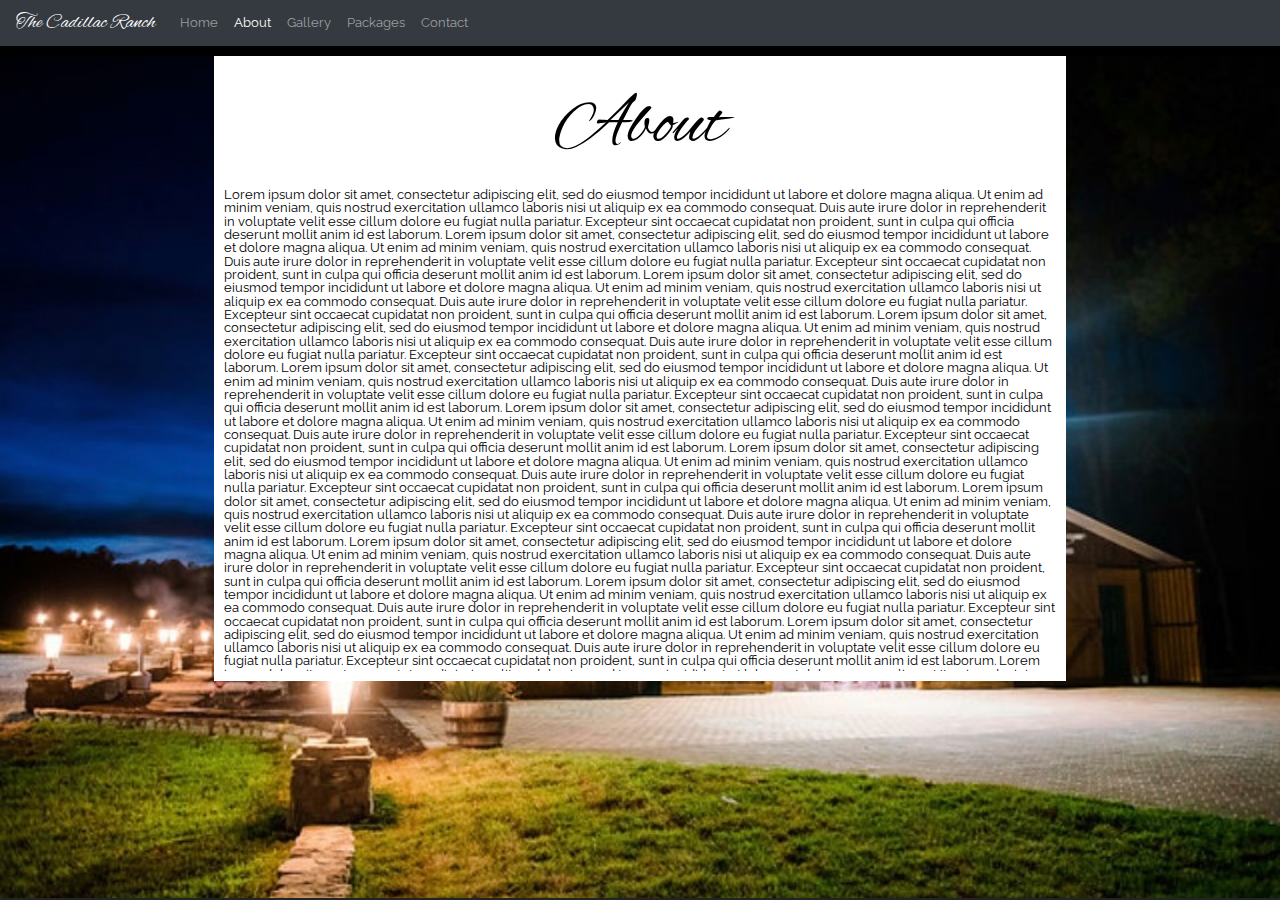
==== about.html @ 891017cb "Fixed missing things" ====
<!DOCTYPE HTML>
<html>
<head>
	<title>The Cadillac Ranch</title>
	<meta charset="utf-8" />
	<meta name="viewport" content="width=device-width, initial-scale=1, user-scalable=no" />
	<link rel="stylesheet" href="https://stackpath.bootstrapcdn.com/bootstrap/4.3.1/css/bootstrap.min.css" integrity="sha384-ggOyR0iXCbMQv3Xipma34MD+dH/1fQ784/j6cY/iJTQUOhcWr7x9JvoRxT2MZw1T" crossorigin="anonymous">
	<link rel="stylesheet" href="assets/css/main.css" />
	<noscript>
		<link rel="stylesheet" href="assets/css/noscript.css" /> </noscript>
	<script src="https://code.jquery.com/jquery-3.3.1.slim.min.js" integrity="sha384-q8i/X+965DzO0rT7abK41JStQIAqVgRVzpbzo5smXKp4YfRvH+8abtTE1Pi6jizo" crossorigin="anonymous"></script>
	<script src="https://cdnjs.cloudflare.com/ajax/libs/popper.js/1.14.7/umd/popper.min.js" integrity="sha384-UO2eT0CpHqdSJQ6hJty5KVphtPhzWj9WO1clHTMGa3JDZwrnQq4sF86dIHNDz0W1" crossorigin="anonymous"></script>
	<script src="https://stackpath.bootstrapcdn.com/bootstrap/4.3.1/js/bootstrap.min.js" integrity="sha384-JjSmVgyd0p3pXB1rRibZUAYoIIy6OrQ6VrjIEaFf/nJGzIxFDsf4x0xIM+B07jRM" crossorigin="anonymous"></script>
</head>

<body class="is-preload" onload="onPageLoad()">
	<nav class="navbar sticky-top navbar-expand-lg navbar-dark bg-dark scrolling-navbar"> <a class="navbar-brand" href="#">The Cadillac Ranch</a>
		<button class="navbar-toggler" type="button" data-toggle="collapse" data-target="#navbarTogglerDemo02" aria-controls="navbarTogglerDemo02" aria-expanded="false" aria-label="Toggle navigation"> <span class="navbar-toggler-icon"></span> </button>
		<div class="collapse navbar-collapse" id="navbarTogglerDemo02">
			<ul class="navbar-nav mr-auto mt-2 mt-lg-0">
				<li class="nav-item"> <a class="nav-link" href="index.html">Home</a> </li>
				<li class="nav-item active"> <a class="nav-link" href="#">About <span class="sr-only">(current)</span></a> </li>
				<li class="nav-item"> <a class="nav-link" href="gallery.html">Gallery</a> </li>
				<li class="nav-item"> <a class="nav-link" href="packages.html">Packages</a> </li>
				<li class="nav-item"> <a class="nav-link" href="contact.html">Contact</a> </li>
			</ul>
		</div>
	</nav>
	<div class="parallaxNoScroll">
		<div id="galleryWrapper">
			<section id="main" style="overflow: hidden;">
				<div class="itemsContact">
					<div class="item span-10">
						<p class="weddingHeader" style="text-align: center; font-size: 72; margin-top: 25px; margin-bottom: 25px;">About </p>
						<p> Lorem ipsum dolor sit amet, consectetur adipiscing elit, sed do eiusmod tempor incididunt ut labore et dolore magna aliqua. Ut enim ad minim veniam, quis nostrud exercitation ullamco laboris nisi ut aliquip ex ea commodo consequat. Duis aute irure dolor in reprehenderit in voluptate velit esse cillum dolore eu fugiat nulla pariatur. Excepteur sint occaecat cupidatat non proident, sunt in culpa qui officia deserunt mollit anim id est laborum. Lorem ipsum dolor sit amet, consectetur adipiscing elit, sed do eiusmod tempor incididunt ut labore et dolore magna aliqua. Ut enim ad minim veniam, quis nostrud exercitation ullamco laboris nisi ut aliquip ex ea commodo consequat. Duis aute irure dolor in reprehenderit in voluptate velit esse cillum dolore eu fugiat nulla pariatur. Excepteur sint occaecat cupidatat non proident, sunt in culpa qui officia deserunt mollit anim id est laborum. Lorem ipsum dolor sit amet, consectetur adipiscing elit, sed do eiusmod tempor incididunt ut labore et dolore magna aliqua. Ut enim ad minim veniam, quis nostrud exercitation ullamco laboris nisi ut aliquip ex ea commodo consequat. Duis aute irure dolor in reprehenderit in voluptate velit esse cillum dolore eu fugiat nulla pariatur. Excepteur sint occaecat cupidatat non proident, sunt in culpa qui officia deserunt mollit anim id est laborum. Lorem ipsum dolor sit amet, consectetur adipiscing elit, sed do eiusmod tempor incididunt ut labore et dolore magna aliqua. Ut enim ad minim veniam, quis nostrud exercitation ullamco laboris nisi ut aliquip ex ea commodo consequat. Duis aute irure dolor in reprehenderit in voluptate velit esse cillum dolore eu fugiat nulla pariatur. Excepteur sint occaecat cupidatat non proident, sunt in culpa qui officia deserunt mollit anim id est laborum. Lorem ipsum dolor sit amet, consectetur adipiscing elit, sed do eiusmod tempor incididunt ut labore et dolore magna aliqua. Ut enim ad minim veniam, quis nostrud exercitation ullamco laboris nisi ut aliquip ex ea commodo consequat. Duis aute irure dolor in reprehenderit in voluptate velit esse cillum dolore eu fugiat nulla pariatur. Excepteur sint occaecat cupidatat non proident, sunt in culpa qui officia deserunt mollit anim id est laborum. Lorem ipsum dolor sit amet, consectetur adipiscing elit, sed do eiusmod tempor incididunt ut labore et dolore magna aliqua. Ut enim ad minim veniam, quis nostrud exercitation ullamco laboris nisi ut aliquip ex ea commodo consequat. Duis aute irure dolor in reprehenderit in voluptate velit esse cillum dolore eu fugiat nulla pariatur. Excepteur sint occaecat cupidatat non proident, sunt in culpa qui officia deserunt mollit anim id est laborum. Lorem ipsum dolor sit amet, consectetur adipiscing elit, sed do eiusmod tempor incididunt ut labore et dolore magna aliqua. Ut enim ad minim veniam, quis nostrud exercitation ullamco laboris nisi ut aliquip ex ea commodo consequat. Duis aute irure dolor in reprehenderit in voluptate velit esse cillum dolore eu fugiat nulla pariatur. Excepteur sint occaecat cupidatat non proident, sunt in culpa qui officia deserunt mollit anim id est laborum. Lorem ipsum dolor sit amet, consectetur adipiscing elit, sed do eiusmod tempor incididunt ut labore et dolore magna aliqua. Ut enim ad minim veniam, quis nostrud exercitation ullamco laboris nisi ut aliquip ex ea commodo consequat. Duis aute irure dolor in reprehenderit in voluptate velit esse cillum dolore eu fugiat nulla pariatur. Excepteur sint occaecat cupidatat non proident, sunt in culpa qui officia deserunt mollit anim id est laborum. Lorem ipsum dolor sit amet, consectetur adipiscing elit, sed do eiusmod tempor incididunt ut labore et dolore magna aliqua. Ut enim ad minim veniam, quis nostrud exercitation ullamco laboris nisi ut aliquip ex ea commodo consequat. Duis aute irure dolor in reprehenderit in voluptate velit esse cillum dolore eu fugiat nulla pariatur. Excepteur sint occaecat cupidatat non proident, sunt in culpa qui officia deserunt mollit anim id est laborum. Lorem ipsum dolor sit amet, consectetur adipiscing elit, sed do eiusmod tempor incididunt ut labore et dolore magna aliqua. Ut enim ad minim veniam, quis nostrud exercitation ullamco laboris nisi ut aliquip ex ea commodo consequat. Duis aute irure dolor in reprehenderit in voluptate velit esse cillum dolore eu fugiat nulla pariatur. Excepteur sint occaecat cupidatat non proident, sunt in culpa qui officia deserunt mollit anim id est laborum. Lorem ipsum dolor sit amet, consectetur adipiscing elit, sed do eiusmod tempor incididunt ut labore et dolore magna aliqua. Ut enim ad minim veniam, quis nostrud exercitation ullamco laboris nisi ut aliquip ex ea commodo consequat. Duis aute irure dolor in reprehenderit in voluptate velit esse cillum dolore eu fugiat nulla pariatur. Excepteur sint occaecat cupidatat non proident, sunt in culpa qui officia deserunt mollit anim id est laborum. Lorem ipsum dolor sit amet, consectetur adipiscing elit, sed do eiusmod tempor incididunt ut labore et dolore magna aliqua. Ut enim ad minim veniam, quis nostrud exercitation ullamco laboris nisi ut aliquip ex ea commodo consequat. Duis aute irure dolor in reprehenderit in voluptate velit esse cillum dolore eu fugiat nulla pariatur. Excepteur sint occaecat cupidatat non proident, sunt in culpa qui officia deserunt mollit anim id est laborum. Lorem ipsum dolor sit amet, consectetur adipiscing elit, sed do eiusmod tempor incididunt ut labore et dolore magna aliqua. Ut enim ad minim veniam, quis nostrud exercitation ullamco laboris nisi ut aliquip ex ea commodo consequat. Duis aute irure dolor in reprehenderit in voluptate velit esse cillum dolore eu fugiat nulla pariatur. Excepteur sint occaecat cupidatat non proident, sunt in culpa qui officia deserunt mollit anim id est laborum. Lorem ipsum dolor sit amet, consectetur adipiscing elit, sed do eiusmod tempor incididunt ut labore et dolore magna aliqua. Ut enim ad minim veniam, quis nostrud exercitation ullamco laboris nisi ut aliquip ex ea commodo consequat. Duis aute irure dolor in reprehenderit in voluptate velit esse cillum dolore eu fugiat nulla pariatur. Excepteur sint occaecat cupidatat non proident, sunt in culpa qui officia deserunt mollit anim id est laborum. Lorem ipsum dolor sit amet, consectetur adipiscing elit, sed do eiusmod tempor incididunt ut labore et dolore magna aliqua. Ut enim ad minim veniam, quis nostrud exercitation ullamco laboris nisi ut aliquip ex ea commodo consequat. Duis aute irure dolor in reprehenderit in voluptate velit esse cillum dolore eu fugiat nulla pariatur. Excepteur sint occaecat cupidatat non proident, sunt in culpa qui officia deserunt mollit anim id est laborum. Lorem ipsum dolor sit amet, consectetur adipiscing elit, sed do eiusmod tempor incididunt ut labore et dolore magna aliqua. Ut enim ad minim veniam, quis nostrud exercitation ullamco laboris nisi ut aliquip ex ea commodo consequat. Duis aute irure dolor in reprehenderit in voluptate velit esse cillum dolore eu fugiat nulla pariatur. Excepteur sint occaecat cupidatat non proident, sunt in culpa qui officia deserunt mollit anim id est laborum. Lorem ipsum dolor sit amet, consectetur adipiscing elit, sed do eiusmod tempor incididunt ut labore et dolore magna aliqua. Ut enim ad minim veniam, quis nostrud exercitation ullamco laboris nisi ut aliquip ex ea commodo consequat. Duis aute irure dolor in reprehenderit in voluptate velit esse cillum dolore eu fugiat nulla pariatur. Excepteur sint occaecat cupidatat non proident, sunt in culpa qui officia deserunt mollit anim id est laborum. Lorem ipsum dolor sit amet, consectetur adipiscing elit, sed do eiusmod tempor incididunt ut labore et dolore magna aliqua. Ut enim ad minim veniam, quis nostrud exercitation ullamco laboris nisi ut aliquip ex ea commodo consequat. Duis aute irure dolor in reprehenderit in voluptate velit esse cillum dolore eu fugiat nulla pariatur. Excepteur sint occaecat cupidatat non proident, sunt in culpa qui officia deserunt mollit anim id est laborum. Lorem ipsum dolor sit amet, consectetur adipiscing elit, sed do eiusmod tempor incididunt ut labore et dolore magna aliqua. Ut enim ad minim veniam, quis nostrud exercitation ullamco laboris nisi ut aliquip ex ea commodo consequat. Duis aute irure dolor in reprehenderit in voluptate velit esse cillum dolore eu fugiat nulla pariatur. Excepteur sint occaecat cupidatat non proident, sunt in culpa qui officia deserunt mollit anim id est laborum. Lorem ipsum dolor sit amet, consectetur adipiscing elit, sed do eiusmod tempor incididunt ut labore et dolore magna aliqua. Ut enim ad minim veniam, quis nostrud exercitation ullamco laboris nisi ut aliquip ex ea commodo consequat. Duis aute irure dolor in reprehenderit in voluptate velit esse cillum dolore eu fugiat nulla pariatur. Excepteur sint occaecat cupidatat non proident, sunt in culpa qui officia deserunt mollit anim id est laborum. Lorem ipsum dolor sit amet, consectetur adipiscing elit, sed do eiusmod tempor incididunt ut labore et dolore magna aliqua. Ut enim ad minim veniam, quis nostrud exercitation ullamco laboris nisi ut aliquip ex ea commodo consequat. Duis aute irure dolor in reprehenderit in voluptate velit esse cillum dolore eu fugiat nulla pariatur. Excepteur sint occaecat cupidatat non proident, sunt in culpa qui officia deserunt mollit anim id est laborum. Lorem ipsum dolor sit amet, consectetur adipiscing elit, sed do eiusmod tempor incididunt ut labore et dolore magna aliqua. Ut enim ad minim veniam, quis nostrud exercitation ullamco laboris nisi ut aliquip ex ea commodo consequat. Duis aute irure dolor in reprehenderit in voluptate velit esse cillum dolore eu fugiat nulla pariatur. Excepteur sint occaecat cupidatat non proident, sunt in culpa qui officia deserunt mollit anim id est laborum. Lorem ipsum dolor sit amet, consectetur adipiscing elit, sed do eiusmod tempor incididunt ut labore et dolore magna aliqua. Ut enim ad minim veniam, quis nostrud exercitation ullamco laboris nisi ut aliquip ex ea commodo consequat. Duis aute irure dolor in reprehenderit in voluptate velit esse cillum dolore eu fugiat nulla pariatur. Excepteur sint occaecat cupidatat non proident, sunt in culpa qui officia deserunt mollit anim id est laborum. Lorem ipsum dolor sit amet, consectetur adipiscing elit, sed do eiusmod tempor incididunt ut labore et dolore magna aliqua. Ut enim ad minim veniam, quis nostrud exercitation ullamco laboris nisi ut aliquip ex ea commodo consequat. Duis aute irure dolor in reprehenderit in voluptate velit esse cillum dolore eu fugiat nulla pariatur. Excepteur sint occaecat cupidatat non proident, sunt in culpa qui officia deserunt mollit anim id est laborum. Lorem ipsum dolor sit amet, consectetur adipiscing elit, sed do eiusmod tempor incididunt ut labore et dolore magna aliqua. Ut enim ad minim veniam, quis nostrud exercitation ullamco laboris nisi ut aliquip ex ea commodo consequat. Duis aute irure dolor in reprehenderit in voluptate velit esse cillum dolore eu fugiat nulla pariatur. Excepteur sint occaecat cupidatat non proident, sunt in culpa qui officia deserunt mollit anim id est laborum. Lorem ipsum dolor sit amet, consectetur adipiscing elit, sed do eiusmod tempor incididunt ut labore et dolore magna aliqua. Ut enim ad minim veniam, quis nostrud exercitation ullamco laboris nisi ut aliquip ex ea commodo consequat. Duis aute irure dolor in reprehenderit in voluptate velit esse cillum dolore eu fugiat nulla pariatur. Excepteur sint occaecat cupidatat non proident, sunt in culpa qui officia deserunt mollit anim id est laborum. Lorem ipsum dolor sit amet, consectetur adipiscing elit, sed do eiusmod tempor incididunt ut labore et dolore magna aliqua. Ut enim ad minim veniam, quis nostrud exercitation ullamco laboris nisi ut aliquip ex ea commodo consequat. Duis aute irure dolor in reprehenderit in voluptate velit esse cillum dolore eu fugiat nulla pariatur. Excepteur sint occaecat cupidatat non proident, sunt in culpa qui officia deserunt mollit anim id est laborum. Lorem ipsum dolor sit amet, consectetur adipiscing elit, sed do eiusmod tempor incididunt ut labore et dolore magna aliqua. Ut enim ad minim veniam, quis nostrud exercitation ullamco laboris nisi ut aliquip ex ea commodo consequat. Duis aute irure dolor in reprehenderit in voluptate velit esse cillum dolore eu fugiat nulla pariatur. Excepteur sint occaecat cupidatat non proident, sunt in culpa qui officia deserunt mollit anim id est laborum. Lorem ipsum dolor sit amet, consectetur adipiscing elit, sed do eiusmod tempor incididunt ut labore et dolore magna aliqua. Ut enim ad minim veniam, quis nostrud exercitation ullamco laboris nisi ut aliquip ex ea commodo consequat. Duis aute irure dolor in reprehenderit in voluptate velit esse cillum dolore eu fugiat nulla pariatur. Excepteur sint occaecat cupidatat non proident, sunt in culpa qui officia deserunt mollit anim id est laborum. Lorem ipsum dolor sit amet, consectetur adipiscing elit, sed do eiusmod tempor incididunt ut labore et dolore magna aliqua. Ut enim ad minim veniam, quis nostrud exercitation ullamco laboris nisi ut aliquip ex ea commodo consequat. Duis aute irure dolor in reprehenderit in voluptate velit esse cillum dolore eu fugiat nulla pariatur. Excepteur sint occaecat cupidatat non proident, sunt in culpa qui officia deserunt mollit anim id est laborum. Lorem ipsum dolor sit amet, consectetur adipiscing elit, sed do eiusmod tempor incididunt ut labore et dolore magna aliqua. Ut enim ad minim veniam, quis nostrud exercitation ullamco laboris nisi ut aliquip ex ea commodo consequat. Duis aute irure dolor in reprehenderit in voluptate velit esse cillum dolore eu fugiat nulla pariatur. Excepteur sint occaecat cupidatat non proident, sunt in culpa qui officia deserunt mollit anim id est laborum. Lorem ipsum dolor sit amet, consectetur adipiscing elit, sed do eiusmod tempor incididunt ut labore et dolore magna aliqua. Ut enim ad minim veniam, quis nostrud exercitation ullamco laboris nisi ut aliquip ex ea commodo consequat. Duis aute irure dolor in reprehenderit in voluptate velit esse cillum dolore eu fugiat nulla pariatur. Excepteur sint occaecat cupidatat non proident, sunt in culpa qui officia deserunt mollit anim id est laborum. Lorem ipsum dolor sit amet, consectetur adipiscing elit, sed do eiusmod tempor incididunt ut labore et dolore magna aliqua. Ut enim ad minim veniam, quis nostrud exercitation ullamco laboris nisi ut aliquip ex ea commodo consequat. Duis aute irure dolor in reprehenderit in voluptate velit esse cillum dolore eu fugiat nulla pariatur. Excepteur sint occaecat cupidatat non proident, sunt in culpa qui officia deserunt mollit anim id est laborum. Lorem ipsum dolor sit amet, consectetur adipiscing elit, sed do eiusmod tempor incididunt ut labore et dolore magna aliqua. Ut enim ad minim veniam, quis nostrud exercitation ullamco laboris nisi ut aliquip ex ea commodo consequat. Duis aute irure dolor in reprehenderit in voluptate velit esse cillum dolore eu fugiat nulla pariatur. Excepteur sint occaecat cupidatat non proident, sunt in culpa qui officia deserunt mollit anim id est laborum. Lorem ipsum dolor sit amet, consectetur adipiscing elit, sed do eiusmod tempor incididunt ut labore et dolore magna aliqua. Ut enim ad minim veniam, quis nostrud exercitation ullamco laboris nisi ut aliquip ex ea commodo consequat. Duis aute irure dolor in reprehenderit in voluptate velit esse cillum dolore eu fugiat nulla pariatur. Excepteur sint occaecat cupidatat non proident, sunt in culpa qui officia deserunt mollit anim id est laborum. Lorem ipsum dolor sit amet, consectetur adipiscing elit, sed do eiusmod tempor incididunt ut labore et dolore magna aliqua. Ut enim ad minim veniam, quis nostrud exercitation ullamco laboris nisi ut aliquip ex ea commodo consequat. Duis aute irure dolor in reprehenderit in voluptate velit esse cillum dolore eu fugiat nulla pariatur. Excepteur sint occaecat cupidatat non proident, sunt in culpa qui officia deserunt mollit anim id est laborum. </p>
					</div>
			</section>
			</div>
		</div>
		<script src="assets/js/jquery.min.js"></script>
		<script src="assets/js/jquery.poptrox.min.js"></script>
		<script src="assets/js/browser.min.js"></script>
		<script src="assets/js/breakpoints.min.js"></script>
		<script src="assets/js/util.js"></script>
		<script src="assets/js/about.js"></script>
</body>

</html>
---- assets/css/main.css ----
@import url("https://fonts.googleapis.com/css?family=Source+Sans+Pro:400,600");
 @import url("fontawesome-all.min.css");
 @import url('https://fonts.googleapis.com/css2?family=Open+Sans&display=swap');
 @import url('https://fonts.googleapis.com/css2?family=Open+Sans&family=Tangerine:wght@700&display=swap');
 @import url('https://fonts.googleapis.com/css2?family=Alex+Brush&display=swap');
 @import url('https://fonts.googleapis.com/css2?family=Raleway&display=swap');
 html, body, div, span, applet, object, iframe, h1, h2, h3, h4, h5, h6, p, blockquote, pre, a, abbr, acronym, address, big, cite, code, del, dfn, em, img, ins, kbd, q, s, samp, small, strike, strong, sub, sup, tt, var, b, u, i, center, dl, dt, dd, ol, ul, li, fieldset, form, label, legend, table, caption, tbody, tfoot, thead, tr, th, td, article, aside, canvas, details, embed, figure, figcaption, footer, header, hgroup, menu, output, ruby, section, summary, time, mark, audio, video {
     margin: 0;
     padding: 0;
     font-size: 100%;
     font: inherit;
     font-family: 'Open Sans', sans-serif;
     font-family: 'Raleway', cursive;
     vertical-align: baseline;
}
 article, aside, details, figcaption, figure, footer, header, hgroup, menu, section {
     display: block;
}
 body {
     line-height: 1;
     margin: 0;
     padding: 0;
     background: #232323;
     color: #cdcdcd;
     font-family: "Avenir Next", "Avenir", sans-serif;
     min-height: 100%;
}
 .mouse_scroll {
     display: block;
     margin: 0 auto;
     width: 24px;
     height: 100px;
     margin-top: 125px;
}
 .m_scroll_arrows {
     display: block;
     width: 5px;
     height: 5px;
     -ms-transform: rotate(45deg);
    /* IE 9 */
     -webkit-transform: rotate(45deg);
    /* Chrome, Safari, Opera */
     transform: rotate(45deg);
     border-right: 2px solid white;
     border-bottom: 2px solid white;
     margin: 0 0 3px 4px;
     width: 16px;
     height: 16px;
}
 .unu {
     margin-top: 1px;
}
 .unu, .doi, .trei {
     -webkit-animation: mouse-scroll 1s infinite;
     -moz-animation: mouse-scroll 1s infinite;
     animation: mouse-scroll 1s infinite;
}
 .unu {
     -webkit-animation-delay: .1s;
     -moz-animation-delay: .1s;
     -webkit-animation-direction: alternate;
     animation-direction: alternate;
     animation-delay: alternate;
}
 .doi {
     -webkit-animation-delay: .2s;
     -moz-animation-delay: .2s;
     -webkit-animation-direction: alternate;
     animation-delay: .2s;
     animation-direction: alternate;
     margin-top: -6px;
}
 .trei {
     -webkit-animation-delay: .3s;
     -moz-animation-delay: .3s;
     -webkit-animation-direction: alternate;
     animation-delay: .3s;
     animation-direction: alternate;
     margin-top: -6px;
}
 .mouse {
     height: 42px;
     width: 24px;
     border-radius: 14px;
     transform: none;
     border: 2px solid white;
     top: 170px;
}
 .wheel {
     height: 5px;
     width: 2px;
     display: block;
     margin: 5px auto;
     background: white;
     position: relative;
     height: 4px;
     width: 4px;
     border: 2px solid #fff;
     -webkit-border-radius: 8px;
     border-radius: 8px;
}
 .wheel {
     -webkit-animation: mouse-wheel 0.6s linear infinite;
     -moz-animation: mouse-wheel 0.6s linear infinite;
     animation: mouse-wheel 0.6s linear infinite;
}
 @-webkit-keyframes mouse-wheel{
     0% {
         opacity: 1;
         -webkit-transform: translateY(0);
         -ms-transform: translateY(0);
         transform: translateY(0);
    }
     100% {
         opacity: 0;
         -webkit-transform: translateY(6px);
         -ms-transform: translateY(6px);
         transform: translateY(6px);
    }
}
 @-moz-keyframes mouse-wheel {
     0% {
         top: 1px;
    }
     25% {
         top: 2px;
    }
     50% {
         top: 3px;
    }
     75% {
         top: 2px;
    }
     100% {
         top: 1px;
    }
}
 @-o-keyframes mouse-wheel {
     0% {
         top: 1px;
    }
     25% {
         top: 2px;
    }
     50% {
         top: 3px;
    }
     75% {
         top: 2px;
    }
     100% {
         top: 1px;
    }
}
 @keyframes mouse-wheel {
     0% {
         top: 1px;
    }
     25% {
         top: 2px;
    }
     50% {
         top: 3px;
    }
     75% {
         top: 2px;
    }
     100% {
         top: 1px;
    }
}
 @-webkit-keyframes mouse-scroll {
     0% {
         opacity: 0;
    }
     50% {
         opacity: .5;
    }
     100% {
         opacity: 1;
    }
}
 @-moz-keyframes mouse-scroll {
     0% {
         opacity: 0;
    }
     50% {
         opacity: .5;
    }
     100% {
         opacity: 1;
    }
}
 @-o-keyframes mouse-scroll {
     0% {
         opacity: 0;
    }
     50% {
         opacity: .5;
    }
     100% {
         opacity: 1;
    }
}
 @keyframes mouse-scroll {
     0% {
         opacity: 0;
    }
     50% {
         opacity: .5;
    }
     100% {
         opacity: 1;
    }
}
 .parallax {
    /* The image used */
     background-image: url('../../images/bg.jpg');

     height: calc(100vh - 48px);

    /* Create the parallax scrolling effect */
     background-attachment: fixed;
     background-position: center;
     background-repeat: no-repeat;
     background-size: cover;
}
 .parallaxNoScroll {
    /* The image used */
     background-image: url("../../images/bg.jpg");
    /* Set a specific height */
     height: calc(100vh - 48px);
    /* Create the parallax scrolling effect */
     background-attachment: fixed;
     background-position: center;
     background-repeat: no-repeat;
     background-size: cover;
}
 
#nav1
{  
    background-color:#000; /*whichever you want*/
    opacity: 0.5; 
    filter:(opacity=20);       
}
.navbar-brand {
    font-family: 'Alex Brush', cursive;
}

 .weddingHeader {
     text-align: center;
     font-family: 'Open Sans', sans-serif;
     font-family: 'Alex Brush', cursive;
     font-size: 72px;
}
.indexHeader {
    text-align: center;
    font-family: 'Open Sans', sans-serif;
    font-family: 'Alex Brush', cursive;
    letter-spacing: 10px;
    color: white;
    text-shadow: 2px 2px #000000;
}

 .form {
     height: 475px;
     background: transparent;
     border-radius: 8px;
     padding: 20px 30px;
     overflow-y: hidden;
     overflow-x: hidden;
     box-sizing: border-box;
     font-family: "Montserrat", sans-serif;
     position: relative;
}
 input {
     width: 100%;
     padding: 10px;
     box-sizing: border-box;
     background: none;
     outline: none;
     resize: none;
     border: 0;
     font-family: "Montserrat", sans-serif;
     transition: all 0.3s;
     border-bottom: 2px solid #bebed2;
}
 input:focus {
     border-bottom: 2px solid #78788c;
}
 .pform:before {
     content: attr(type);
     display: block;
     margin: 28px 0 0;
     font-size: 14px;
     color: #5a5a5a;
}
 button {
     padding: 8px 12px;
     margin: 8px 0 0;
     border: 2px solid #78788c;
     text-align: start;
     background: 0;
     color: #5a5a6e;
     cursor: pointer;
     transition: all 0.3s;
}
 .flexbox {
     display: flex;
     flex-wrap: wrap;
     justify-content: center;
     margin: 0px;
}
 .grid {
     display: grid;
     grid-template-columns: repeat(auto-fill, minmax(300px, 1fr));
     grid-template-rows: 1fr;
     grid-gap: 7px;
     justify-content: center;
}
 .gridimg {
     width: 400px;
     height: 300px;
     padding: 7px 7px;
}
 .flex {
     object-fit: cover;
     justify-content: center;
     width: 35%;
     height: 250px;
     margin: 0;
     padding: 7px 7px;
     transition: all 0.5s;
}
 .flex:hover {
     transform: scale(1.1);
}
 .contactDiv {
     content: "Hi";
     position: absolute;
     bottom: 0px;
     right: -35px;
     background: #50505a;
     color: #fff;
     width: 320px;
     padding: 4px 4px 4px 4px;
     border-radius: 6px;
     font-size: 13px;
}
 span {
     margin: 0 5px 0 15px;
}
 input[type=text], select, textarea {
     width: 100%;
     padding: 12px;
     border: 1px solid #ccc;
     border-radius: 4px;
     box-sizing: border-box;
     margin-top: 6px;
     margin-bottom: 16px;
     resize: vertical;
}
 input[type=submit] {
     background-color: #4CAF50;
     color: white;
     padding: 12px 20px;
     border: none;
     border-radius: 4px;
     cursor: pointer;
}
 input[type=submit]:hover {
     background-color: #45a049;
}
 .contactcontainer {
     border-radius: 5px;
     background-color: transparent;
     padding: 20px;
}
 h1 {
     overflow: hidden;
     text-align: center;
}
 h1:before, h1:after {
     background-color: #000;
     content: "";
     display: inline-block;
     height: 1px;
     position: relative;
     vertical-align: middle;
     width: 50%;
}
 h1:before {
     right: 0.5em;
     margin-left: -50%;
}
 h1:after {
     left: 0.5em;
     margin-right: -50%;
}
/* Clear floats after the columns */
 .row:after {
     content: "";
     display: table;
     clear: both;
}
 #menu li {
     padding: 10px 0;
     font-size: 22px;
}
/* * And let's slide it in from the left */
 #menuToggle input:checked ~ ul {
     transform: none;
}
 blockquote, q {
     quotes: none;
}
 blockquote:before, blockquote:after, q:before, q:after {
     content: '';
     content: none;
}
 table {
     border-collapse: collapse;
     border-spacing: 0;
}
 body {
     -webkit-text-size-adjust: none;
     margin: 0;
}
 mark {
     background-color: transparent;
     color: inherit;
}
 input::-moz-focus-inner {
     border: 0;
     padding: 0;
}
 input, select, textarea {
     -moz-appearance: none;
     -webkit-appearance: none;
     -ms-appearance: none;
     appearance: none;
}
/* Basic */
 html {
     box-sizing: border-box;
}
 *, *:before, *:after {
     box-sizing: inherit;
}

 @media screen and (max-width: 1280px) {
     body {
         background-attachment: fixed;
         margin: 0;
    }
}
 @media screen and (max-width: 736px) {
     body {
         background-attachment: fixed;
         background-size: auto, 100% 100%, 250% auto;
         background-repeat: no-repeat, no-repeat, no-repeat;
         background-position: top left, bottom left, 50% 0%;
    }
}
 @media screen and (max-width: 1680px) {
     body, input, select, textarea {
         font-size: 11pt;
    }
}
 @media screen and (max-width: 1280px) {
     body, input, select, textarea {
         font-size: 10pt;
    }
}
 @media screen and (max-width: 980px) {
     body, input, select, textarea {
         font-size: 11pt;
    }
}
 a {
     color: #fff;
     color: rgba(255, 255, 255, 0.85);
     text-decoration: none;
     -moz-transition: color 0.25s ease-in-out;
     -webkit-transition: color 0.25s ease-in-out;
     -ms-transition: color 0.25s ease-in-out;
     transition: color 0.25s ease-in-out;
}
 a:hover {
     color: #d64760;
}
 h1, h2, h3, h4, h5, h6 {
     font-weight: 400;
     color: #fff;
     letter-spacing: -0.05em;
}
 strong, b {
     color: #fff;
     color: rgba(255, 255, 255, 0.85);
     font-weight: 600;
}
/* List */
 ul.icons {
     cursor: default;
     margin: 0 0 0.5em 0;
}
 ul.icons li {
     display: inline-block;
     font-size: 1.5em;
     margin-left: 1em;
}
 ul.icons li span {
     display: none;
}
 ul.icons li a {
     opacity: 0.35;
     color: #fff;
     -moz-transition: opacity 0.25s ease-in-out;
     -webkit-transition: opacity 0.25s ease-in-out;
     -ms-transition: opacity 0.25s ease-in-out;
     transition: opacity 0.25s ease-in-out;
}
 ul.icons li a:hover {
     opacity: 1.0;
}
 ul.icons li:first-child {
     margin-left: 0;
}
 @media screen and (max-width: 736px) {
     ul.icons {
         margin: 0 0 2em 0;
    }
}
/* Icons */
 .icon {
     text-decoration: none;
     position: relative;
     text-decoration: none;
}
 .icon:before {
     -moz-osx-font-smoothing: grayscale;
     -webkit-font-smoothing: antialiased;
     display: inline-block;
     font-style: normal;
     font-variant: normal;
     text-rendering: center center;
     line-height: 1;
     text-transform: none !important;
     font-family: 'Font Awesome 5 Free';
     font-weight: 400;
}
 .icon:before {
     line-height: inherit;
}
 .icon > .label {
     display: none;
}
 .icon.solid:before {
     font-weight: 900;
}
 .icon.brands:before {
     font-family: 'Font Awesome 5 Brands';
}
 .columnone {
     float: left;
     width: 50%;
}
 .columntwo {
     float: right;
     width: 50%;
}
 .vl {
     border-left: 1px solid gray;
}
 .i-am-centered {
     margin: auto;
     max-width: 1024px;
}
 .slider-container {
     box-shadow: 0 3px 6px rgba(0, 0, 0, 0.16), 0 3px 6px rgba(0, 0, 0, 0.23);
     height: 70vh;
     width: 70vw;
     position: relative;
     overflow: hidden;
}
 .slide {
     opacity: 0;
     height: 100vh;
     width: 100vw;
     background-position: center center;
     background-size: cover;
     position: absolute;
     top: -15vh;
     left: -15vw;
     transition: 0.4s ease;
     z-index: 1;
}
 .slide.active {
     opacity: 1;
}
 .arrow {
     position: fixed;
     background-color: transparent;
     padding: 20px;
     font-size: 30px;
     color: #fff;
     border: 2px solid orange;
     top: 50%;
     transform: translateY(-50%);
     cursor: pointer;
}
 .arrow:focus {
     outline: 0;
}
 .left-arrow {
     left: calc(15vw - 65px);
}
 .right-arrow {
     right: calc(15vw - 65px);
}
 .movie-container {
     position: relative;
     width: 100%;
     overflow: hidden;
     padding-top: 56.25%;
    /* 16:9 Aspect Ratio */
}
/* Clear floats after the columns */
 .row:after {
     content: "";
     display: table;
     clear: both;
}
 table {
     font-family: arial, sans-serif;
     border-collapse: collapse;
     width: 100%;
}
 td, th {
     border: 1px solid #dddddd;
     text-align: left;
     padding: 8px;
}
 tr:nth-child(even) {
     background-color: #dddddd;
}
/* Wrapper */
 #wrapper {
     display: -moz-flex;
     display: -webkit-flex;
     display: -ms-flex;
     display: flex;
     -moz-flex-direction: column;
     -webkit-flex-direction: column;
     -ms-flex-direction: column;
     flex-direction: column;
     -moz-justify-content: space-between;
     -webkit-justify-content: space-between;
     -ms-justify-content: space-between;
     justify-content: space-between;
     -moz-align-items: center;
     -webkit-align-items: center;
     -ms-align-items: center;
     align-items: center;
     -moz-transition: -moz-filter 0.5s ease-in-out;
     -webkit-transition: -webkit-filter 0.5s ease-in-out;
     -ms-transition: -ms-filter 0.5s ease-in-out;
     transition: filter 0.5s ease-in-out;
}
 #wrapper:before {
     content: '';
     display: block;
}
 #galleryWrapper {
     justify-content: center;
     display: -moz-flex;
     display: -webkit-flex;
     display: -ms-flex;
     display: flex;
     -moz-transition: -moz-filter 0.5s ease-in-out;
     -webkit-transition: -webkit-filter 0.5s ease-in-out;
     -ms-transition: -ms-filter 0.5s ease-in-out;
     transition: filter 0.5s ease-in-out;
}
 @media screen and (max-width: 736px) {
     #wrapper {
         min-height: 0;
    }
}
/* Scroll Zone */
 .scrollZone {
     position: fixed;
     width: 6rem;
     height: 100vh;
     cursor: -moz-grab;
     cursor: -webkit-grab;
     cursor: -ms-grab;
     cursor: grab;
     z-index: 10001;
}
 .scrollZone.left {
     left: 0;
}
 .scrollZone.right {
     right: 0;
}
 @media screen and (max-width: 736px) {
     .scrollZone {
         display: none;
    }
}
/* Main */
 #main {
     -moz-transition: opacity 1s ease-in-out;
     -webkit-transition: opacity 1s ease-in-out;
     -ms-transition: opacity 1s ease-in-out;
     transition: opacity 1s ease-in-out;
     -moz-transition-delay: 0.5s;
     -webkit-transition-delay: 0.5s;
     -ms-transition-delay: 0.5s;
     transition-delay: 0.5s;
     position: relative;
     z-index: 1;
     width: -moz-min-content;
     width: -webkit-min-content;
     width: -ms-min-content;
     width: min-content;
     max-width: 100vw;
     overflow-x: hidden;
     -webkit-overflow-scrolling: touch;
     padding: 5px;
}
 .segmented-control {
     display: table;
     width: 100%;
     margin: 2em 0;
     padding: 0;
}
 .segmented-control__item {
     display: table-cell;
     margin: 0;
     padding: 0;
     list-style-type: none;
}
 .segmented-control__input {
     position: absolute;
     visibility: hidden;
}
 .segmented-control__label {
     display: block;
     margin: 0 -1px -1px 0;
    /* -1px margin removes double-thickness borders between items */
     padding: 1em .25em;
     border: 1px solid #ddd;
     font: 14px/1.5 sans-serif;
     text-align: center;
     cursor: pointer;
}
 .segmented-control__label:hover {
     background: #fafafa;
}
 .segmented-control__input:checked + .segmented-control__label {
     background: #eee;
     color: #333;
}
 #main .items {
     display: -moz-flex;
     display: -webkit-flex;
     display: -ms-flex;
     display: flex;
}
 #main .itemsContact {
     display: -moz-flex;
     display: -webkit-flex;
     display: -ms-flex;
     display: flex;
}
 #main .items > :last-child {
     border-right: solid 10px #ffffff;
}
 #main .itemsContact > :last-child {
     border-right: solid 0px transparent;
}
 #main .item {
     -moz-flex-grow: 0;
     -webkit-flex-grow: 0;
     -ms-flex-grow: 0;
     flex-grow: 0;
     -moz-flex-shrink: 0;
     -webkit-flex-shrink: 0;
     -ms-flex-shrink: 0;
     flex-shrink: 0;
     margin: 5px;
     height: 16em;
     box-shadow: 0 0 0 10px #ffffff;
}
 #main .item.span-1 {
     width: 20em;
}
 #main .item.span-2 {
     width: 30em;
}
 #main .item.span-3 {
     width: 40em;
}
 #main .video {
     overflow: hidden;
     -moz-flex-grow: 0;
     -webkit-flex-grow: 0;
     -ms-flex-grow: 0;
     flex-grow: 0;
     -moz-flex-shrink: 0;
     -webkit-flex-shrink: 0;
     -ms-flex-shrink: 0;
     flex-shrink: 0;
     margin: 5px;
     height: 16em;
     box-shadow: 0 0 0 10px transparent;
}
 #main .video.span-8 {
     overflow: hidden;
     height: calc(75vh - 70px);
     background-color: transparent;
     color: black;
}
 #main .video > :last-child {
     border-right: solid 10px transparent;
}
 #main .item.span-10 {
     width: 65vw;
     height: calc(75vh - 70px);
     margin: 15px;
     background-color: white;
     color: black;
     overflow-y: auto;
}
 #main .item.moviespan-10 {
     width: 65vw;
     height: calc(75vh - 70px);
     margin: 15px;
     background-color: white;
     color: black;
     overflow-y: auto;
}
 #main .item.intro {
     background-color: rgba(0, 0, 0, 0.65);
     ;
     background-image: url("images/overlay.png");
     display: -moz-flex;
     display: -webkit-flex;
     display: -ms-flex;
     display: flex;
     -moz-flex-direction: column;
     -webkit-flex-direction: column;
     -ms-flex-direction: column;
     flex-direction: column;
     -moz-justify-content: center;
     -webkit-justify-content: center;
     -ms-justify-content: center;
     justify-content: center;
     padding: 1em 3em;
}
 #main .item.intro h1 {
     font-size: 2em;
     line-height: 1em;
}
 #main .item.intro p {
     font-size: 1.25em;
     line-height: 1.5em;
     margin: 0.5em 0 0 0;
     opacity: 0.65;
}
 #main .item.thumb {
     display: block;
     position: relative;
     background: rgba(255, 255, 255, 0.25);
     cursor: default;
}
 #main .item.thumb h2 {
     position: absolute;
     bottom: 0;
     left: 0;
     background: rgba(18, 21, 29, 0.85);
     width: 100%;
     padding: 1em;
     font-weight: 400;
     line-height: 1em;
     z-index: 2;
}
 #main .item.thumb img {
     display: block;
     z-index: 1;
     position: absolute;
     top: 0;
     left: 0;
     width: 100%;
     height: 100%;
     -moz-object-fit: cover;
     -webkit-object-fit: cover;
     -ms-object-fit: cover;
     object-fit: cover;
     -moz-object-position: center;
     -webkit-object-position: center;
     -ms-object-position: center;
     object-position: center;
     -moz-transition: opacity 0.75s ease-in-out;
     -webkit-transition: opacity 0.75s ease-in-out;
     -ms-transition: opacity 0.75s ease-in-out;
     transition: opacity 0.75s ease-in-out;
     -moz-transition-delay: 1.25s;
     -webkit-transition-delay: 1.25s;
     -ms-transition-delay: 1.25s;
     transition-delay: 1.25s;
}
 #main .item.thumb.delay-1 img {
     -moz-transition-delay: 1.375s;
     -webkit-transition-delay: 1.375s;
     -ms-transition-delay: 1.375s;
     transition-delay: 1.375s;
}
 #main .item.thumb.delay-2 img {
     -moz-transition-delay: 1.5s;
     -webkit-transition-delay: 1.5s;
     -ms-transition-delay: 1.5s;
     transition-delay: 1.5s;
}
 #main .item.thumb.delay-3 img {
     -moz-transition-delay: 1.625s;
     -webkit-transition-delay: 1.625s;
     -ms-transition-delay: 1.625s;
     transition-delay: 1.625s;
}
 #main .item.thumb.delay-4 img {
     -moz-transition-delay: 1.75s;
     -webkit-transition-delay: 1.75s;
     -ms-transition-delay: 1.75s;
     transition-delay: 1.75s;
}
 #main .item.thumb.delay-5 img {
     -moz-transition-delay: 1.875s;
     -webkit-transition-delay: 1.875s;
     -ms-transition-delay: 1.875s;
     transition-delay: 1.875s;
}
 #main .item.thumb.delay-6 img {
     -moz-transition-delay: 2s;
     -webkit-transition-delay: 2s;
     -ms-transition-delay: 2s;
     transition-delay: 2s;
}
 body.is-preload #main {
     opacity: 0;
}
 body.is-preload #main .item.thumb img {
     opacity: 0;
}
 @media screen and (max-width: 1680px) {
     #main .item {
         height: 14em;
    }
     #main .item.span-1 {
         width: 17em;
    }
     #main .item.span-2 {
         width: 25.5em;
    }
     #main .item.span-3 {
         width: 34em;
    }
}
 @media screen and (max-width: 736px) {
     #main {
         width: 100%;
         overflow-x: hidden;
         overflow-y: auto;
         padding: 2.5px;
    }
     #main .items {
         -moz-flex-wrap: wrap;
         -webkit-flex-wrap: wrap;
         -ms-flex-wrap: wrap;
         flex-wrap: wrap;
         -moz-justify-content: center;
         -webkit-justify-content: center;
         -ms-justify-content: center;
         justify-content: center;
    }
     #main .items > :last-child {
         border-right: 0;
    }
     #main .item {
         -moz-flex-grow: 1;
         -webkit-flex-grow: 1;
         -ms-flex-grow: 1;
         flex-grow: 1;
         -moz-flex-shrink: 1;
         -webkit-flex-shrink: 1;
         -ms-flex-shrink: 1;
         flex-shrink: 1;
         width: calc(50vw - 15px) !important;
         margin: 2.5px;
         box-shadow: 0 0 0 5px #ffffff;
    }
     #main .item.intro {
         width: calc(100vw - 20px) !important;
         text-align: center;
         height: auto;
         padding: 3em;
    }
     #main .item.intro h1 {
         font-size: 2em;
    }
     #main .item.intro p {
         font-size: 1em;
    }
     #main .item.thumb h2 {
         display: none;
    }
}
 @media screen and (max-width: 480px) {
     #main .item {
         height: 10em;
    }
}
/* Header */
 #footer {
     width: 100%;
     padding: 1.5em;
     margin-bottom: 15px;
     display: -moz-flex;
     display: -webkit-flex;
     display: -ms-flex;
     display: flex;
     -moz-justify-content: space-between;
     -webkit-justify-content: space-between;
     -ms-justify-content: space-between;
     justify-content: space-between;
     position: relative;
     z-index: 10002;
}
 #footer > section:first-child {
     text-align: left;
     max-width: 36em;
     padding-right: 2em;
}
 #footer > section:last-child {
     text-align: right;
     max-width: 36em;
}
 #footer h2 {
     font-size: 2.25em;
     margin: 0 0 1em 0;
}
 #footer .copyright li {
     display: inline-block;
     margin-left: 1em;
     padding-left: 1em;
     border-left: solid 1px rgba(255, 255, 255, 0.25);
     line-height: 1em;
}
 #footer .copyright li:first-child {
     border-left: 0;
     margin-left: 0;
     padding-left: 0;
}
 @media screen and (max-width: 980px) {
     #footer {
         -moz-flex-direction: column;
         -webkit-flex-direction: column;
         -ms-flex-direction: column;
         flex-direction: column;
    }
     #footer > section:first-child {
         width: 100%;
         padding-right: 0;
    }
     #footer > section:last-child {
         text-align: left;
         margin: 1.5em 0 0 0;
         width: 100%;
    }
}
 @media screen and (max-width: 736px) {
     #footer {
         text-align: center;
         padding: 3em;
    }
     #footer > section:first-child {
         text-align: center;
         max-width: 100%;
    }
     #footer > section:last-child {
         text-align: center;
         max-width: 100%;
    }
     #footer .copyright li {
         display: block;
         margin: 0.75em 0 0 0;
         padding-left: 0;
         border-left: 0;
    }
     #footer .copyright li:first-child {
         margin-top: 0;
    }
}

figure {
    margin: 0;
    padding: 0;
}

@media (max-width: 756px) {
    .gallery {
        display: block;
    }
}

@media (min-width: 757px) {
    .gallery {
        display: grid;
    }
}

.wrap {
    max-width: 960px;
    width: 100%;
    margin: 0 auto;
}

.gallery {
    grid-template-columns: repeat(8, 1fr);
    grid-template-rows: repeat(26, 5vw);
    grid-gap: 15px;
    width: 100%;
    padding-top: 60px;
}

.gallery__item--1 {
    grid-column-start: 1;
    grid-column-end: 3;
    grid-row-start: 1;
    grid-row-end: 3;
}

.gallery__item--2 {
    grid-column-start: 3;
    grid-column-end: 5;
    grid-row-start: 1;
    grid-row-end: 3;
}

.gallery__item--3 {
    grid-column-start: 5;
    grid-column-end: 9;
    grid-row-start: 1;
    grid-row-end: 6;
}

.gallery__item--4 {
    grid-column-start: 1;
    grid-column-end: 5;
    grid-row-start: 3;
    grid-row-end: 6;
}

.gallery__item--5 {
    grid-column-start: 1;
    grid-column-end: 5;
    grid-row-start: 6;
    grid-row-end: 9;
}

.gallery__item--6 {
    grid-column-start: 5;
    grid-column-end: 9;
    grid-row-start: 6;
    grid-row-end: 9;
}

.gallery__item--7 {
    grid-column-start: 1;
    grid-column-end: 5;
    grid-row-start: 9;
    grid-row-end: 14;
}

.gallery__item--8 {
    grid-column-start: 5;
    grid-column-end: 9;
    grid-row-start: 9;
    grid-row-end: 12;
}

.gallery__item--9 {
    grid-column-start: 5;
    grid-column-end: 9;
    grid-row-start: 12;
    grid-row-end: 16;
}

.gallery__item--10 {
    grid-column-start: 1;
    grid-column-end: 5;
    grid-row-start: 14;
    grid-row-end: 17;
}

.gallery__item--11 {
    grid-column-start: 5;
    grid-column-end: 9;
    grid-row-start: 19;
    grid-row-end: 20;
}

.gallery__item--12 {
    grid-column-start: 1;
    grid-column-end: 5;
    grid-row-start: 17;
    grid-row-end: 19;
}

.gallery__item--13 {
    grid-column-start: 5;
    grid-column-end: 9;
    grid-row-start: 20;
    grid-row-end: 21;
}

.gallery__item--14 {
    grid-column-start: 1;
    grid-column-end: 9;
    grid-row-start: 19;
    grid-row-end: 21;
}

.gallery__item--15 {
    grid-column-start: 1;
    grid-column-end: 5;
    grid-row-start: 14;
    grid-row-end: 21;
}

.gallery__item--16 {
    grid-column-start: 5;
    grid-column-end: 9;
    grid-row-start: 16;
    grid-row-end: 23;
}

.gallery__item--17 {
    grid-column-start: 1;
    grid-column-end: 5;
    grid-row-start: 21;
    grid-row-end: 27;
}

.gallery__item--18 {
    grid-column-start: 5;
    grid-column-end: 9;
    grid-row-start: 23;
    grid-row-end: 28;
}

.gallery__item--20 {
    grid-column-start: 1;
    grid-column-end: 5;
    grid-row-start: 27;
    grid-row-end: 28;
}




.gallery__img {
    width: 100%;
    height: 100%;
    object-fit: cover;
    transition: .4s linear;
}

.gallery__item {
    overflow: hidden;
}

.gallery__item > a {
    display: block;
    width: 100%;
    height: 100%;
}

.gallery__img:hover {
    transition: .4s linear;
    transform: scale(1.2);
}

.lightbox {
    position: fixed;
    z-index: 999;
    height: 0;
    width: 0;
    text-align: center;
    top: 0;
    left: 0;
    background: rgba(0, 0, 0, 0.8);
    opacity: 0;
    display: flex;
    align-items: center;
    flex-direction: column;
    justify-content: center;
}

.lightbox img {
    max-width: 35vw;
    height: auto;
    margin: 0 auto;
    opacity: 0;
}

.lightbox:target {
    outline: none;
    width: 100%;
    height: 100%;
    opacity: 1 !important;
    
}
.lightbox:target img {
    opacity: 1;
    transition: opacity 0.6s;
    transition: opacity 0.6s;
}

.btn-close {
    font-size: 32px;
    display: block;
    margin: 0 auto;
    max-width: 200px;
    width: 100%;
    padding: 0 20px;
    color: white;
    font-weight: bold;
    text-decoration: none;
    height: auto;
}
---- assets/css/noscript.css ----
/*
	Parallelism by Pixelarity
	pixelarity.com | hello@pixelarity.com
	License: pixelarity.com/license
*/

/* Main */

	#main {
		opacity: 1 !important;
		overflow-x: auto !important;
	}

		#main .item.thumb img {
			opacity: 1 !important;
		}
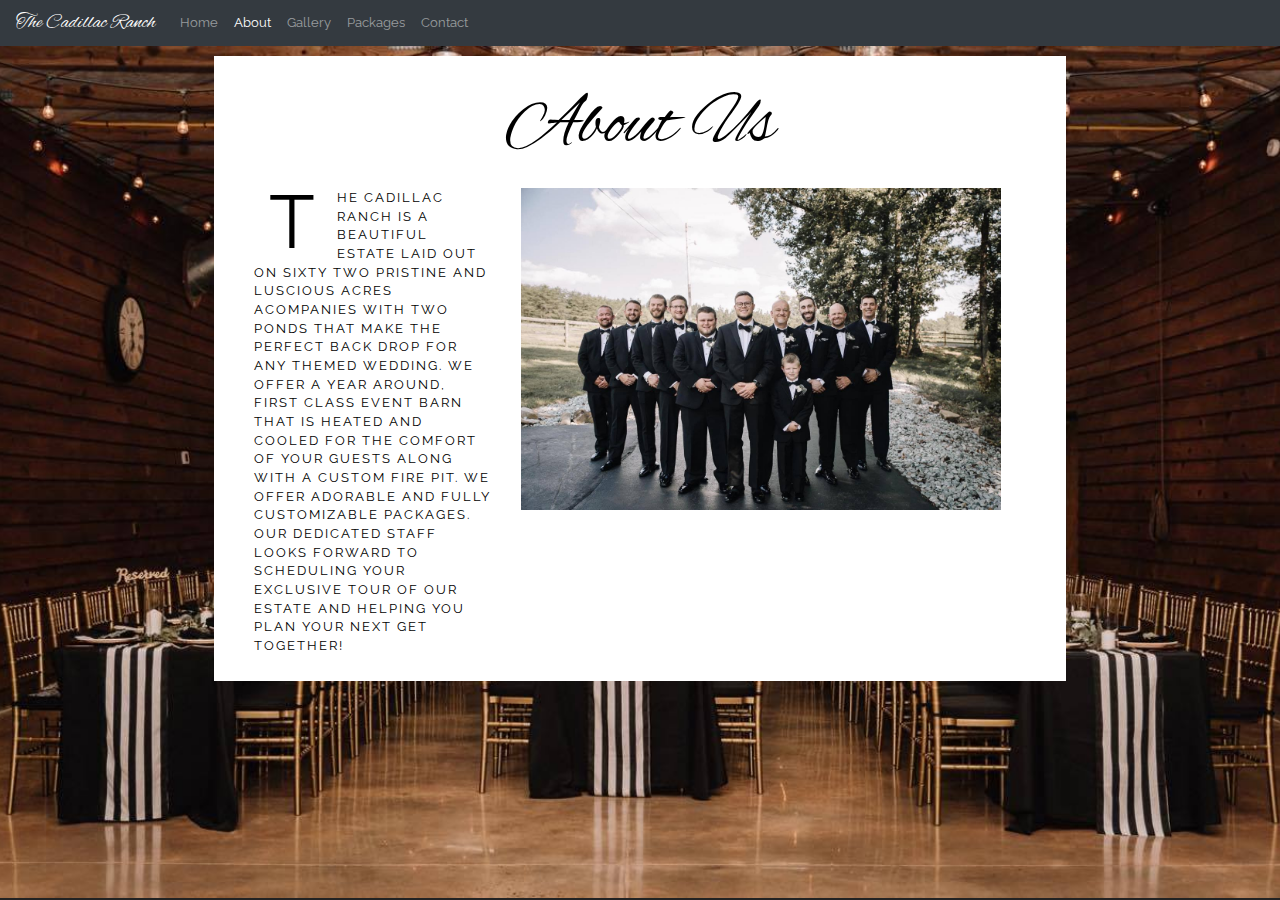
==== commit f56ca261: "Customer Requests" ====
--- a/about.html
+++ b/about.html
@@ -1,25 +1,38 @@
 <!DOCTYPE HTML>
 <html>
+
 <head>
 	<title>The Cadillac Ranch</title>
 	<meta charset="utf-8" />
 	<meta name="viewport" content="width=device-width, initial-scale=1, user-scalable=no" />
-	<link rel="stylesheet" href="https://stackpath.bootstrapcdn.com/bootstrap/4.3.1/css/bootstrap.min.css" integrity="sha384-ggOyR0iXCbMQv3Xipma34MD+dH/1fQ784/j6cY/iJTQUOhcWr7x9JvoRxT2MZw1T" crossorigin="anonymous">
+	<link rel="stylesheet" href="https://stackpath.bootstrapcdn.com/bootstrap/4.3.1/css/bootstrap.min.css"
+		integrity="sha384-ggOyR0iXCbMQv3Xipma34MD+dH/1fQ784/j6cY/iJTQUOhcWr7x9JvoRxT2MZw1T" crossorigin="anonymous">
 	<link rel="stylesheet" href="assets/css/main.css" />
 	<noscript>
-		<link rel="stylesheet" href="assets/css/noscript.css" /> </noscript>
-	<script src="https://code.jquery.com/jquery-3.3.1.slim.min.js" integrity="sha384-q8i/X+965DzO0rT7abK41JStQIAqVgRVzpbzo5smXKp4YfRvH+8abtTE1Pi6jizo" crossorigin="anonymous"></script>
-	<script src="https://cdnjs.cloudflare.com/ajax/libs/popper.js/1.14.7/umd/popper.min.js" integrity="sha384-UO2eT0CpHqdSJQ6hJty5KVphtPhzWj9WO1clHTMGa3JDZwrnQq4sF86dIHNDz0W1" crossorigin="anonymous"></script>
-	<script src="https://stackpath.bootstrapcdn.com/bootstrap/4.3.1/js/bootstrap.min.js" integrity="sha384-JjSmVgyd0p3pXB1rRibZUAYoIIy6OrQ6VrjIEaFf/nJGzIxFDsf4x0xIM+B07jRM" crossorigin="anonymous"></script>
+		<link rel="stylesheet" href="assets/css/noscript.css" />
+	</noscript>
+	<script src="https://code.jquery.com/jquery-3.3.1.slim.min.js"
+		integrity="sha384-q8i/X+965DzO0rT7abK41JStQIAqVgRVzpbzo5smXKp4YfRvH+8abtTE1Pi6jizo"
+		crossorigin="anonymous"></script>
+	<script src="https://cdnjs.cloudflare.com/ajax/libs/popper.js/1.14.7/umd/popper.min.js"
+		integrity="sha384-UO2eT0CpHqdSJQ6hJty5KVphtPhzWj9WO1clHTMGa3JDZwrnQq4sF86dIHNDz0W1"
+		crossorigin="anonymous"></script>
+	<script src="https://stackpath.bootstrapcdn.com/bootstrap/4.3.1/js/bootstrap.min.js"
+		integrity="sha384-JjSmVgyd0p3pXB1rRibZUAYoIIy6OrQ6VrjIEaFf/nJGzIxFDsf4x0xIM+B07jRM"
+		crossorigin="anonymous"></script>
 </head>
 
 <body class="is-preload" onload="onPageLoad()">
-	<nav class="navbar sticky-top navbar-expand-lg navbar-dark bg-dark scrolling-navbar"> <a class="navbar-brand" href="#">The Cadillac Ranch</a>
-		<button class="navbar-toggler" type="button" data-toggle="collapse" data-target="#navbarTogglerDemo02" aria-controls="navbarTogglerDemo02" aria-expanded="false" aria-label="Toggle navigation"> <span class="navbar-toggler-icon"></span> </button>
+	<nav class="navbar sticky-top navbar-expand-lg navbar-dark bg-dark scrolling-navbar"> <a class="navbar-brand"
+			href="#">The Cadillac Ranch</a>
+		<button class="navbar-toggler" type="button" data-toggle="collapse" data-target="#navbarTogglerDemo02"
+			aria-controls="navbarTogglerDemo02" aria-expanded="false" aria-label="Toggle navigation"> <span
+				class="navbar-toggler-icon"></span> </button>
 		<div class="collapse navbar-collapse" id="navbarTogglerDemo02">
 			<ul class="navbar-nav mr-auto mt-2 mt-lg-0">
 				<li class="nav-item"> <a class="nav-link" href="index.html">Home</a> </li>
-				<li class="nav-item active"> <a class="nav-link" href="#">About <span class="sr-only">(current)</span></a> </li>
+				<li class="nav-item active"> <a class="nav-link" href="#">About <span
+							class="sr-only">(current)</span></a> </li>
 				<li class="nav-item"> <a class="nav-link" href="gallery.html">Gallery</a> </li>
 				<li class="nav-item"> <a class="nav-link" href="packages.html">Packages</a> </li>
 				<li class="nav-item"> <a class="nav-link" href="contact.html">Contact</a> </li>
@@ -28,21 +41,43 @@
 	</nav>
 	<div class="parallaxNoScroll">
 		<div id="galleryWrapper">
-			<section id="main" style="overflow: hidden;">
-				<div class="itemsContact">
-					<div class="item span-10">
-						<p class="weddingHeader" style="text-align: center; font-size: 72; margin-top: 25px; margin-bottom: 25px;">About </p>
-						<p> Lorem ipsum dolor sit amet, consectetur adipiscing elit, sed do eiusmod tempor incididunt ut labore et dolore magna aliqua. Ut enim ad minim veniam, quis nostrud exercitation ullamco laboris nisi ut aliquip ex ea commodo consequat. Duis aute irure dolor in reprehenderit in voluptate velit esse cillum dolore eu fugiat nulla pariatur. Excepteur sint occaecat cupidatat non proident, sunt in culpa qui officia deserunt mollit anim id est laborum. Lorem ipsum dolor sit amet, consectetur adipiscing elit, sed do eiusmod tempor incididunt ut labore et dolore magna aliqua. Ut enim ad minim veniam, quis nostrud exercitation ullamco laboris nisi ut aliquip ex ea commodo consequat. Duis aute irure dolor in reprehenderit in voluptate velit esse cillum dolore eu fugiat nulla pariatur. Excepteur sint occaecat cupidatat non proident, sunt in culpa qui officia deserunt mollit anim id est laborum. Lorem ipsum dolor sit amet, consectetur adipiscing elit, sed do eiusmod tempor incididunt ut labore et dolore magna aliqua. Ut enim ad minim veniam, quis nostrud exercitation ullamco laboris nisi ut aliquip ex ea commodo consequat. Duis aute irure dolor in reprehenderit in voluptate velit esse cillum dolore eu fugiat nulla pariatur. Excepteur sint occaecat cupidatat non proident, sunt in culpa qui officia deserunt mollit anim id est laborum. Lorem ipsum dolor sit amet, consectetur adipiscing elit, sed do eiusmod tempor incididunt ut labore et dolore magna aliqua. Ut enim ad minim veniam, quis nostrud exercitation ullamco laboris nisi ut aliquip ex ea commodo consequat. Duis aute irure dolor in reprehenderit in voluptate velit esse cillum dolore eu fugiat nulla pariatur. Excepteur sint occaecat cupidatat non proident, sunt in culpa qui officia deserunt mollit anim id est laborum. Lorem ipsum dolor sit amet, consectetur adipiscing elit, sed do eiusmod tempor incididunt ut labore et dolore magna aliqua. Ut enim ad minim veniam, quis nostrud exercitation ullamco laboris nisi ut aliquip ex ea commodo consequat. Duis aute irure dolor in reprehenderit in voluptate velit esse cillum dolore eu fugiat nulla pariatur. Excepteur sint occaecat cupidatat non proident, sunt in culpa qui officia deserunt mollit anim id est laborum. Lorem ipsum dolor sit amet, consectetur adipiscing elit, sed do eiusmod tempor incididunt ut labore et dolore magna aliqua. Ut enim ad minim veniam, quis nostrud exercitation ullamco laboris nisi ut aliquip ex ea commodo consequat. Duis aute irure dolor in reprehenderit in voluptate velit esse cillum dolore eu fugiat nulla pariatur. Excepteur sint occaecat cupidatat non proident, sunt in culpa qui officia deserunt mollit anim id est laborum. Lorem ipsum dolor sit amet, consectetur adipiscing elit, sed do eiusmod tempor incididunt ut labore et dolore magna aliqua. Ut enim ad minim veniam, quis nostrud exercitation ullamco laboris nisi ut aliquip ex ea commodo consequat. Duis aute irure dolor in reprehenderit in voluptate velit esse cillum dolore eu fugiat nulla pariatur. Excepteur sint occaecat cupidatat non proident, sunt in culpa qui officia deserunt mollit anim id est laborum. Lorem ipsum dolor sit amet, consectetur adipiscing elit, sed do eiusmod tempor incididunt ut labore et dolore magna aliqua. Ut enim ad minim veniam, quis nostrud exercitation ullamco laboris nisi ut aliquip ex ea commodo consequat. Duis aute irure dolor in reprehenderit in voluptate velit esse cillum dolore eu fugiat nulla pariatur. Excepteur sint occaecat cupidatat non proident, sunt in culpa qui officia deserunt mollit anim id est laborum. Lorem ipsum dolor sit amet, consectetur adipiscing elit, sed do eiusmod tempor incididunt ut labore et dolore magna aliqua. Ut enim ad minim veniam, quis nostrud exercitation ullamco laboris nisi ut aliquip ex ea commodo consequat. Duis aute irure dolor in reprehenderit in voluptate velit esse cillum dolore eu fugiat nulla pariatur. Excepteur sint occaecat cupidatat non proident, sunt in culpa qui officia deserunt mollit anim id est laborum. Lorem ipsum dolor sit amet, consectetur adipiscing elit, sed do eiusmod tempor incididunt ut labore et dolore magna aliqua. Ut enim ad minim veniam, quis nostrud exercitation ullamco laboris nisi ut aliquip ex ea commodo consequat. Duis aute irure dolor in reprehenderit in voluptate velit esse cillum dolore eu fugiat nulla pariatur. Excepteur sint occaecat cupidatat non proident, sunt in culpa qui officia deserunt mollit anim id est laborum. Lorem ipsum dolor sit amet, consectetur adipiscing elit, sed do eiusmod tempor incididunt ut labore et dolore magna aliqua. Ut enim ad minim veniam, quis nostrud exercitation ullamco laboris nisi ut aliquip ex ea commodo consequat. Duis aute irure dolor in reprehenderit in voluptate velit esse cillum dolore eu fugiat nulla pariatur. Excepteur sint occaecat cupidatat non proident, sunt in culpa qui officia deserunt mollit anim id est laborum. Lorem ipsum dolor sit amet, consectetur adipiscing elit, sed do eiusmod tempor incididunt ut labore et dolore magna aliqua. Ut enim ad minim veniam, quis nostrud exercitation ullamco laboris nisi ut aliquip ex ea commodo consequat. Duis aute irure dolor in reprehenderit in voluptate velit esse cillum dolore eu fugiat nulla pariatur. Excepteur sint occaecat cupidatat non proident, sunt in culpa qui officia deserunt mollit anim id est laborum. Lorem ipsum dolor sit amet, consectetur adipiscing elit, sed do eiusmod tempor incididunt ut labore et dolore magna aliqua. Ut enim ad minim veniam, quis nostrud exercitation ullamco laboris nisi ut aliquip ex ea commodo consequat. Duis aute irure dolor in reprehenderit in voluptate velit esse cillum dolore eu fugiat nulla pariatur. Excepteur sint occaecat cupidatat non proident, sunt in culpa qui officia deserunt mollit anim id est laborum. Lorem ipsum dolor sit amet, consectetur adipiscing elit, sed do eiusmod tempor incididunt ut labore et dolore magna aliqua. Ut enim ad minim veniam, quis nostrud exercitation ullamco laboris nisi ut aliquip ex ea commodo consequat. Duis aute irure dolor in reprehenderit in voluptate velit esse cillum dolore eu fugiat nulla pariatur. Excepteur sint occaecat cupidatat non proident, sunt in culpa qui officia deserunt mollit anim id est laborum. Lorem ipsum dolor sit amet, consectetur adipiscing elit, sed do eiusmod tempor incididunt ut labore et dolore magna aliqua. Ut enim ad minim veniam, quis nostrud exercitation ullamco laboris nisi ut aliquip ex ea commodo consequat. Duis aute irure dolor in reprehenderit in voluptate velit esse cillum dolore eu fugiat nulla pariatur. Excepteur sint occaecat cupidatat non proident, sunt in culpa qui officia deserunt mollit anim id est laborum. Lorem ipsum dolor sit amet, consectetur adipiscing elit, sed do eiusmod tempor incididunt ut labore et dolore magna aliqua. Ut enim ad minim veniam, quis nostrud exercitation ullamco laboris nisi ut aliquip ex ea commodo consequat. Duis aute irure dolor in reprehenderit in voluptate velit esse cillum dolore eu fugiat nulla pariatur. Excepteur sint occaecat cupidatat non proident, sunt in culpa qui officia deserunt mollit anim id est laborum. Lorem ipsum dolor sit amet, consectetur adipiscing elit, sed do eiusmod tempor incididunt ut labore et dolore magna aliqua. Ut enim ad minim veniam, quis nostrud exercitation ullamco laboris nisi ut aliquip ex ea commodo consequat. Duis aute irure dolor in reprehenderit in voluptate velit esse cillum dolore eu fugiat nulla pariatur. Excepteur sint occaecat cupidatat non proident, sunt in culpa qui officia deserunt mollit anim id est laborum. Lorem ipsum dolor sit amet, consectetur adipiscing elit, sed do eiusmod tempor incididunt ut labore et dolore magna aliqua. Ut enim ad minim veniam, quis nostrud exercitation ullamco laboris nisi ut aliquip ex ea commodo consequat. Duis aute irure dolor in reprehenderit in voluptate velit esse cillum dolore eu fugiat nulla pariatur. Excepteur sint occaecat cupidatat non proident, sunt in culpa qui officia deserunt mollit anim id est laborum. Lorem ipsum dolor sit amet, consectetur adipiscing elit, sed do eiusmod tempor incididunt ut labore et dolore magna aliqua. Ut enim ad minim veniam, quis nostrud exercitation ullamco laboris nisi ut aliquip ex ea commodo consequat. Duis aute irure dolor in reprehenderit in voluptate velit esse cillum dolore eu fugiat nulla pariatur. Excepteur sint occaecat cupidatat non proident, sunt in culpa qui officia deserunt mollit anim id est laborum. Lorem ipsum dolor sit amet, consectetur adipiscing elit, sed do eiusmod tempor incididunt ut labore et dolore magna aliqua. Ut enim ad minim veniam, quis nostrud exercitation ullamco laboris nisi ut aliquip ex ea commodo consequat. Duis aute irure dolor in reprehenderit in voluptate velit esse cillum dolore eu fugiat nulla pariatur. Excepteur sint occaecat cupidatat non proident, sunt in culpa qui officia deserunt mollit anim id est laborum. Lorem ipsum dolor sit amet, consectetur adipiscing elit, sed do eiusmod tempor incididunt ut labore et dolore magna aliqua. Ut enim ad minim veniam, quis nostrud exercitation ullamco laboris nisi ut aliquip ex ea commodo consequat. Duis aute irure dolor in reprehenderit in voluptate velit esse cillum dolore eu fugiat nulla pariatur. Excepteur sint occaecat cupidatat non proident, sunt in culpa qui officia deserunt mollit anim id est laborum. Lorem ipsum dolor sit amet, consectetur adipiscing elit, sed do eiusmod tempor incididunt ut labore et dolore magna aliqua. Ut enim ad minim veniam, quis nostrud exercitation ullamco laboris nisi ut aliquip ex ea commodo consequat. Duis aute irure dolor in reprehenderit in voluptate velit esse cillum dolore eu fugiat nulla pariatur. Excepteur sint occaecat cupidatat non proident, sunt in culpa qui officia deserunt mollit anim id est laborum. Lorem ipsum dolor sit amet, consectetur adipiscing elit, sed do eiusmod tempor incididunt ut labore et dolore magna aliqua. Ut enim ad minim veniam, quis nostrud exercitation ullamco laboris nisi ut aliquip ex ea commodo consequat. Duis aute irure dolor in reprehenderit in voluptate velit esse cillum dolore eu fugiat nulla pariatur. Excepteur sint occaecat cupidatat non proident, sunt in culpa qui officia deserunt mollit anim id est laborum. Lorem ipsum dolor sit amet, consectetur adipiscing elit, sed do eiusmod tempor incididunt ut labore et dolore magna aliqua. Ut enim ad minim veniam, quis nostrud exercitation ullamco laboris nisi ut aliquip ex ea commodo consequat. Duis aute irure dolor in reprehenderit in voluptate velit esse cillum dolore eu fugiat nulla pariatur. Excepteur sint occaecat cupidatat non proident, sunt in culpa qui officia deserunt mollit anim id est laborum. Lorem ipsum dolor sit amet, consectetur adipiscing elit, sed do eiusmod tempor incididunt ut labore et dolore magna aliqua. Ut enim ad minim veniam, quis nostrud exercitation ullamco laboris nisi ut aliquip ex ea commodo consequat. Duis aute irure dolor in reprehenderit in voluptate velit esse cillum dolore eu fugiat nulla pariatur. Excepteur sint occaecat cupidatat non proident, sunt in culpa qui officia deserunt mollit anim id est laborum. Lorem ipsum dolor sit amet, consectetur adipiscing elit, sed do eiusmod tempor incididunt ut labore et dolore magna aliqua. Ut enim ad minim veniam, quis nostrud exercitation ullamco laboris nisi ut aliquip ex ea commodo consequat. Duis aute irure dolor in reprehenderit in voluptate velit esse cillum dolore eu fugiat nulla pariatur. Excepteur sint occaecat cupidatat non proident, sunt in culpa qui officia deserunt mollit anim id est laborum. Lorem ipsum dolor sit amet, consectetur adipiscing elit, sed do eiusmod tempor incididunt ut labore et dolore magna aliqua. Ut enim ad minim veniam, quis nostrud exercitation ullamco laboris nisi ut aliquip ex ea commodo consequat. Duis aute irure dolor in reprehenderit in voluptate velit esse cillum dolore eu fugiat nulla pariatur. Excepteur sint occaecat cupidatat non proident, sunt in culpa qui officia deserunt mollit anim id est laborum. Lorem ipsum dolor sit amet, consectetur adipiscing elit, sed do eiusmod tempor incididunt ut labore et dolore magna aliqua. Ut enim ad minim veniam, quis nostrud exercitation ullamco laboris nisi ut aliquip ex ea commodo consequat. Duis aute irure dolor in reprehenderit in voluptate velit esse cillum dolore eu fugiat nulla pariatur. Excepteur sint occaecat cupidatat non proident, sunt in culpa qui officia deserunt mollit anim id est laborum. Lorem ipsum dolor sit amet, consectetur adipiscing elit, sed do eiusmod tempor incididunt ut labore et dolore magna aliqua. Ut enim ad minim veniam, quis nostrud exercitation ullamco laboris nisi ut aliquip ex ea commodo consequat. Duis aute irure dolor in reprehenderit in voluptate velit esse cillum dolore eu fugiat nulla pariatur. Excepteur sint occaecat cupidatat non proident, sunt in culpa qui officia deserunt mollit anim id est laborum. Lorem ipsum dolor sit amet, consectetur adipiscing elit, sed do eiusmod tempor incididunt ut labore et dolore magna aliqua. Ut enim ad minim veniam, quis nostrud exercitation ullamco laboris nisi ut aliquip ex ea commodo consequat. Duis aute irure dolor in reprehenderit in voluptate velit esse cillum dolore eu fugiat nulla pariatur. Excepteur sint occaecat cupidatat non proident, sunt in culpa qui officia deserunt mollit anim id est laborum. Lorem ipsum dolor sit amet, consectetur adipiscing elit, sed do eiusmod tempor incididunt ut labore et dolore magna aliqua. Ut enim ad minim veniam, quis nostrud exercitation ullamco laboris nisi ut aliquip ex ea commodo consequat. Duis aute irure dolor in reprehenderit in voluptate velit esse cillum dolore eu fugiat nulla pariatur. Excepteur sint occaecat cupidatat non proident, sunt in culpa qui officia deserunt mollit anim id est laborum. Lorem ipsum dolor sit amet, consectetur adipiscing elit, sed do eiusmod tempor incididunt ut labore et dolore magna aliqua. Ut enim ad minim veniam, quis nostrud exercitation ullamco laboris nisi ut aliquip ex ea commodo consequat. Duis aute irure dolor in reprehenderit in voluptate velit esse cillum dolore eu fugiat nulla pariatur. Excepteur sint occaecat cupidatat non proident, sunt in culpa qui officia deserunt mollit anim id est laborum. Lorem ipsum dolor sit amet, consectetur adipiscing elit, sed do eiusmod tempor incididunt ut labore et dolore magna aliqua. Ut enim ad minim veniam, quis nostrud exercitation ullamco laboris nisi ut aliquip ex ea commodo consequat. Duis aute irure dolor in reprehenderit in voluptate velit esse cillum dolore eu fugiat nulla pariatur. Excepteur sint occaecat cupidatat non proident, sunt in culpa qui officia deserunt mollit anim id est laborum. Lorem ipsum dolor sit amet, consectetur adipiscing elit, sed do eiusmod tempor incididunt ut labore et dolore magna aliqua. Ut enim ad minim veniam, quis nostrud exercitation ullamco laboris nisi ut aliquip ex ea commodo consequat. Duis aute irure dolor in reprehenderit in voluptate velit esse cillum dolore eu fugiat nulla pariatur. Excepteur sint occaecat cupidatat non proident, sunt in culpa qui officia deserunt mollit anim id est laborum. Lorem ipsum dolor sit amet, consectetur adipiscing elit, sed do eiusmod tempor incididunt ut labore et dolore magna aliqua. Ut enim ad minim veniam, quis nostrud exercitation ullamco laboris nisi ut aliquip ex ea commodo consequat. Duis aute irure dolor in reprehenderit in voluptate velit esse cillum dolore eu fugiat nulla pariatur. Excepteur sint occaecat cupidatat non proident, sunt in culpa qui officia deserunt mollit anim id est laborum. Lorem ipsum dolor sit amet, consectetur adipiscing elit, sed do eiusmod tempor incididunt ut labore et dolore magna aliqua. Ut enim ad minim veniam, quis nostrud exercitation ullamco laboris nisi ut aliquip ex ea commodo consequat. Duis aute irure dolor in reprehenderit in voluptate velit esse cillum dolore eu fugiat nulla pariatur. Excepteur sint occaecat cupidatat non proident, sunt in culpa qui officia deserunt mollit anim id est laborum. </p>
+			<section id="main" style="overflow: hidden; align-self: center;">
+				<div class="itemsContact" style="align-items: center;">
+					<div class="item span-10" style="align-items: center;">
+						<p class="weddingHeader" style="text-align: center; font-size: 72; margin-top: 25px; margin-bottom: 25px;">About Us </p>
+
+						<div class="container" style="overflow: hidden; align-items: center;">
+							<div class='container'>
+								<div class='row'>
+									<div class='col-md-4'>
+										<div class='text' style="line-height: 1.4em; letter-spacing: 2px;">
+											<p><span class="firstcharacter">T</span>HE CADILLAC RANCH IS A BEAUTIFUL ESTATE LAID OUT ON SIXTY TWO PRISTINE
+												AND LUSCIOUS ACRES ACOMPANIES WITH TWO PONDS THAT MAKE THE PERFECT BACK
+												DROP FOR ANY THEMED WEDDING. WE OFFER A YEAR AROUND, FIRST CLASS EVENT
+												BARN THAT IS HEATED AND COOLED FOR THE COMFORT OF YOUR GUESTS ALONG WITH
+												A CUSTOM FIRE PIT. WE OFFER ADORABLE AND FULLY CUSTOMIZABLE PACKAGES.
+												OUR DEDICATED STAFF LOOKS FORWARD TO SCHEDULING YOUR EXCLUSIVE TOUR OF
+												OUR ESTATE AND HELPING YOU PLAN YOUR NEXT GET TOGETHER!</p>
+										</div>
+									</div>
+									<div class='col-md-8'>
+										<img src='images/fulls/g12.jpg'
+											alt='' style="width: 95%; text-align: center;">
+									</div>
+								</div>
+
+							</div>
+						</div>
 					</div>
 			</section>
-			</div>
 		</div>
-		<script src="assets/js/jquery.min.js"></script>
-		<script src="assets/js/jquery.poptrox.min.js"></script>
-		<script src="assets/js/browser.min.js"></script>
-		<script src="assets/js/breakpoints.min.js"></script>
-		<script src="assets/js/util.js"></script>
-		<script src="assets/js/about.js"></script>
+	</div>
+	<script src="assets/js/jquery.min.js"></script>
+	<script src="assets/js/jquery.poptrox.min.js"></script>
+	<script src="assets/js/browser.min.js"></script>
+	<script src="assets/js/breakpoints.min.js"></script>
+	<script src="assets/js/util.js"></script>
+	<script src="assets/js/about.js"></script>
 </body>
 
 </html>--- a/assets/css/main.css
+++ b/assets/css/main.css
@@ -220,7 +220,7 @@
      height: calc(100vh - 48px);
 
     /* Create the parallax scrolling effect */
-     background-attachment: fixed;
+     background-attachment: scroll;
      background-position: center;
      background-repeat: no-repeat;
      background-size: cover;
@@ -231,7 +231,7 @@
     /* Set a specific height */
      height: calc(100vh - 48px);
     /* Create the parallax scrolling effect */
-     background-attachment: fixed;
+     background-attachment: scroll;
      background-position: center;
      background-repeat: no-repeat;
      background-size: cover;
@@ -449,30 +449,72 @@
 }
 
  @media screen and (max-width: 1280px) {
+    .parallax {
+
+        background-attachment: scroll;
+        background-position: center;
+        background-repeat: no-repeat;
+        background-size: cover;
+     }
+
      body {
-         background-attachment: fixed;
+         background-attachment: scroll;
          margin: 0;
     }
 }
  @media screen and (max-width: 736px) {
+     .parallax {
+
+        background-attachment: scroll;
+        background-position: center;
+        background-repeat: no-repeat;
+        background-size: cover;
+     }
+    
      body {
-         background-attachment: fixed;
-         background-size: auto, 100% 100%, 250% auto;
+         background-attachment: scroll;
+         background-size: cover;
          background-repeat: no-repeat, no-repeat, no-repeat;
          background-position: top left, bottom left, 50% 0%;
+         
     }
 }
  @media screen and (max-width: 1680px) {
+    .parallax {
+
+        background-attachment: scroll;
+        background-position: center;
+        background-repeat: no-repeat;
+        background-size: cover;
+     }
+
      body, input, select, textarea {
          font-size: 11pt;
     }
 }
  @media screen and (max-width: 1280px) {
+    .parallax {
+
+        background-attachment: scroll;
+        background-position: center;
+        background-repeat: no-repeat;
+        background-size: cover;
+     }
+
      body, input, select, textarea {
          font-size: 10pt;
     }
 }
  @media screen and (max-width: 980px) {
+    .parallax {
+        height: calc(100vh - 48px);
+
+        background-attachment: scroll;
+        background-position: center;
+        background-repeat: no-repeat;
+        background-size: cover;
+     }
+
      body, input, select, textarea {
          font-size: 11pt;
     }
@@ -1121,6 +1163,25 @@
     }
 }
 
+@media (min-width: 768px) {
+.col-md-9 {
+-ms-flex: 0 0 75%;
+flex: 0 0 75%;
+max-width: 75%;
+text-align: right;
+}
+
+.firstcharacter {
+    font-family: 'Raleway';
+    float: left;
+    font-size: 75px;
+    line-height: 60px;
+    padding-top: 4px;
+    padding-right: 15px;
+  }
+
+  
+
 .wrap {
     max-width: 960px;
     width: 100%;
@@ -1129,143 +1190,150 @@
 
 .gallery {
     grid-template-columns: repeat(8, 1fr);
-    grid-template-rows: repeat(26, 5vw);
+    grid-template-rows: repeat(35, 5vw);
     grid-gap: 15px;
     width: 100%;
     padding-top: 60px;
 }
 
+.gallery__item--bg-1 {
+    grid-column-start: 1;
+    grid-column-end: 9;
+    grid-row-start: 1;
+    grid-row-end: 7;
+}
+
 .gallery__item--1 {
     grid-column-start: 1;
     grid-column-end: 3;
-    grid-row-start: 1;
-    grid-row-end: 3;
+    grid-row-start: 7;
+    grid-row-end: 9;
 }
 
 .gallery__item--2 {
     grid-column-start: 3;
     grid-column-end: 5;
-    grid-row-start: 1;
-    grid-row-end: 3;
+    grid-row-start: 7;
+    grid-row-end: 9;
 }
 
 .gallery__item--3 {
     grid-column-start: 5;
     grid-column-end: 9;
-    grid-row-start: 1;
-    grid-row-end: 6;
+    grid-row-start: 10;
+    grid-row-end: 15;
 }
 
 .gallery__item--4 {
     grid-column-start: 1;
     grid-column-end: 5;
-    grid-row-start: 3;
-    grid-row-end: 6;
+    grid-row-start: 9;
+    grid-row-end: 12;
 }
 
 .gallery__item--5 {
     grid-column-start: 1;
     grid-column-end: 5;
-    grid-row-start: 6;
-    grid-row-end: 9;
+    grid-row-start: 12;
+    grid-row-end: 17;
 }
 
 .gallery__item--6 {
     grid-column-start: 5;
     grid-column-end: 9;
-    grid-row-start: 6;
-    grid-row-end: 9;
+    grid-row-start: 7;
+    grid-row-end: 10;
 }
 
 .gallery__item--7 {
     grid-column-start: 1;
     grid-column-end: 5;
-    grid-row-start: 9;
-    grid-row-end: 14;
+    grid-row-start: 17;
+    grid-row-end: 20;
 }
 
 .gallery__item--8 {
     grid-column-start: 5;
     grid-column-end: 9;
-    grid-row-start: 9;
-    grid-row-end: 12;
+    grid-row-start: 18;
+    grid-row-end: 22;
 }
 
 .gallery__item--9 {
     grid-column-start: 5;
     grid-column-end: 9;
-    grid-row-start: 12;
-    grid-row-end: 16;
+    grid-row-start: 15;
+    grid-row-end: 18;
 }
 
 .gallery__item--10 {
     grid-column-start: 1;
     grid-column-end: 5;
-    grid-row-start: 14;
-    grid-row-end: 17;
+    grid-row-start: 20;
+    grid-row-end: 23;
 }
 
 .gallery__item--11 {
     grid-column-start: 5;
     grid-column-end: 9;
-    grid-row-start: 19;
-    grid-row-end: 20;
+    grid-row-start: 25;
+    grid-row-end: 26;
 }
 
 .gallery__item--12 {
     grid-column-start: 1;
     grid-column-end: 5;
-    grid-row-start: 17;
-    grid-row-end: 19;
+    grid-row-start: 23;
+    grid-row-end: 25;
 }
 
 .gallery__item--13 {
     grid-column-start: 5;
     grid-column-end: 9;
-    grid-row-start: 20;
-    grid-row-end: 21;
+    grid-row-start: 26;
+    grid-row-end: 27;
 }
 
 .gallery__item--14 {
     grid-column-start: 1;
     grid-column-end: 9;
-    grid-row-start: 19;
-    grid-row-end: 21;
+    grid-row-start: 25;
+    grid-row-end: 27;
 }
 
 .gallery__item--15 {
     grid-column-start: 1;
     grid-column-end: 5;
-    grid-row-start: 14;
-    grid-row-end: 21;
+    grid-row-start: 20;
+    grid-row-end: 27;
 }
 
 .gallery__item--16 {
     grid-column-start: 5;
     grid-column-end: 9;
-    grid-row-start: 16;
-    grid-row-end: 23;
+    grid-row-start: 22;
+    grid-row-end: 31;
 }
 
 .gallery__item--17 {
     grid-column-start: 1;
     grid-column-end: 5;
-    grid-row-start: 21;
-    grid-row-end: 27;
+    grid-row-start: 27;
+    grid-row-end: 33;
 }
 
 .gallery__item--18 {
     grid-column-start: 5;
     grid-column-end: 9;
-    grid-row-start: 23;
-    grid-row-end: 28;
+    grid-row-start: 31;
+    grid-row-end: 36;
 }
 
 .gallery__item--20 {
     grid-column-start: 1;
     grid-column-end: 5;
-    grid-row-start: 27;
-    grid-row-end: 28;
+    grid-row-start: 33;
+    grid-row-end: 36;
 }
 
 
@@ -1310,7 +1378,8 @@
 }
 
 .lightbox img {
-    max-width: 35vw;
+    max-width: 80%;
+    max-height: 90%;
     height: auto;
     margin: 0 auto;
     opacity: 0;
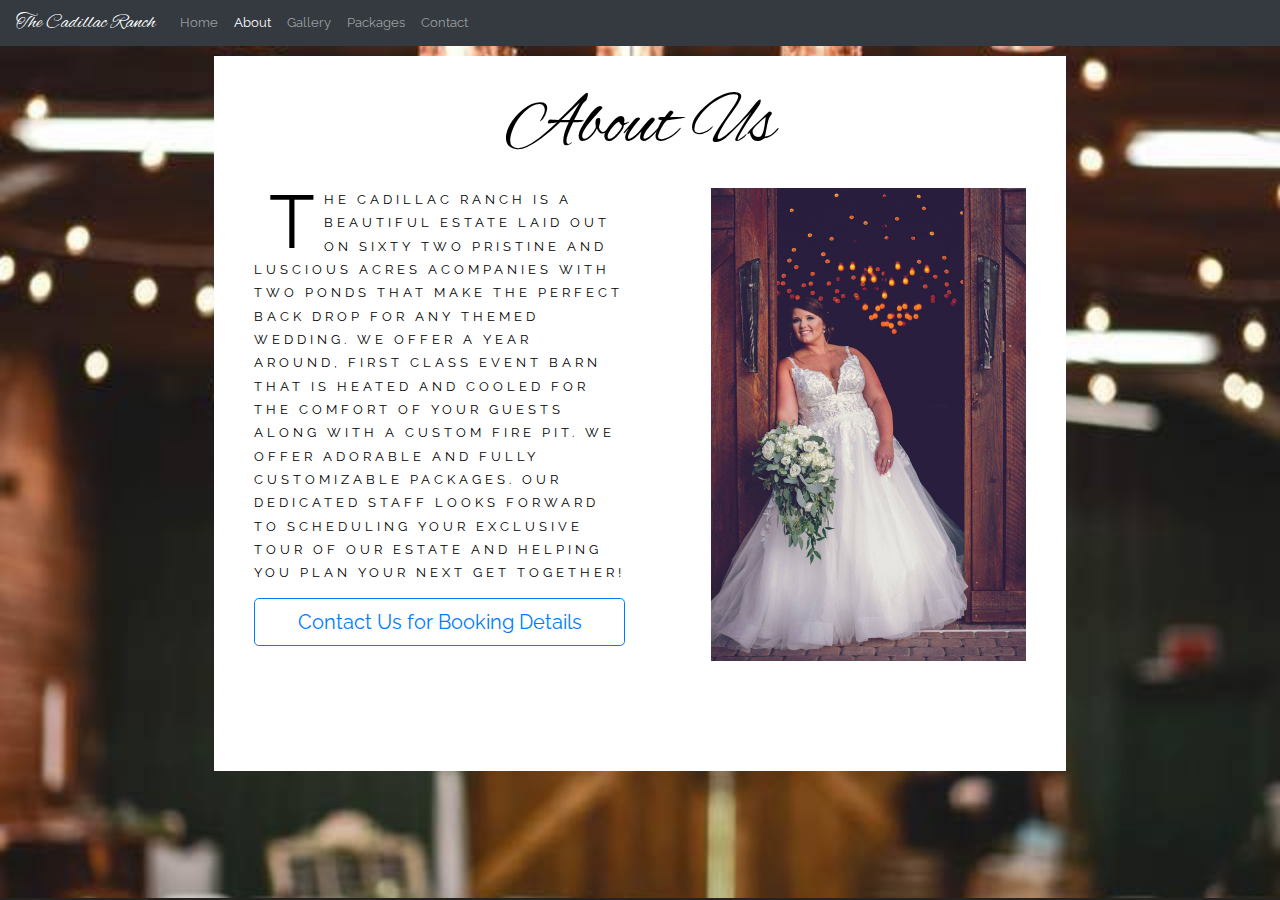
==== commit 708e0644: "Update about.html" ====
--- a/about.html
+++ b/about.html
@@ -43,29 +43,30 @@
 		<div id="galleryWrapper">
 			<section id="main" style="overflow: hidden; align-self: center;">
 				<div class="itemsContact" style="align-items: center;">
-					<div class="item span-10" style="align-items: center;">
+					<div class="item span-10" style="align-items: center; height: calc(85vh - 70px)">
 						<p class="weddingHeader" style="text-align: center; font-size: 72; margin-top: 25px; margin-bottom: 25px;">About Us </p>
 
 						<div class="container" style="overflow: hidden; align-items: center;">
 							<div class='container'>
 								<div class='row'>
-									<div class='col-md-4'>
-										<div class='text' style="line-height: 1.4em; letter-spacing: 2px;">
+									<div class='col-md'>
+										<div class='text' style="line-height: 1.75em; letter-spacing: 4px;">
 											<p><span class="firstcharacter">T</span>HE CADILLAC RANCH IS A BEAUTIFUL ESTATE LAID OUT ON SIXTY TWO PRISTINE
 												AND LUSCIOUS ACRES ACOMPANIES WITH TWO PONDS THAT MAKE THE PERFECT BACK
 												DROP FOR ANY THEMED WEDDING. WE OFFER A YEAR AROUND, FIRST CLASS EVENT
 												BARN THAT IS HEATED AND COOLED FOR THE COMFORT OF YOUR GUESTS ALONG WITH
 												A CUSTOM FIRE PIT. WE OFFER ADORABLE AND FULLY CUSTOMIZABLE PACKAGES.
 												OUR DEDICATED STAFF LOOKS FORWARD TO SCHEDULING YOUR EXCLUSIVE TOUR OF
-												OUR ESTATE AND HELPING YOU PLAN YOUR NEXT GET TOGETHER!</p>
+												OUR ESTATE AND HELPING YOU PLAN YOUR NEXT GET TOGETHER!</p>												
 										</div>
+										<br />
+										<a class="btn btn-outline-primary btn-lg btn-block" href="contact.html" role="button">Contact Us for Booking Details</a>
 									</div>
-									<div class='col-md-8'>
-										<img src='images/fulls/g12.jpg'
-											alt='' style="width: 95%; text-align: center;">
+									<div class='col-md'>
+										<img src='images/fulls/au-1.jpg'
+											alt='' style="width: 85%; float: right">
 									</div>
 								</div>
-
 							</div>
 						</div>
 					</div>
--- a/assets/css/main.css
+++ b/assets/css/main.css
@@ -1163,21 +1163,12 @@
     }
 }
 
-@media (min-width: 768px) {
-.col-md-9 {
--ms-flex: 0 0 75%;
-flex: 0 0 75%;
-max-width: 75%;
-text-align: right;
-}
-
 .firstcharacter {
-    font-family: 'Raleway';
+    font-family: 'Raleway', cursive;
     float: left;
     font-size: 75px;
     line-height: 60px;
     padding-top: 4px;
-    padding-right: 15px;
   }
 
   
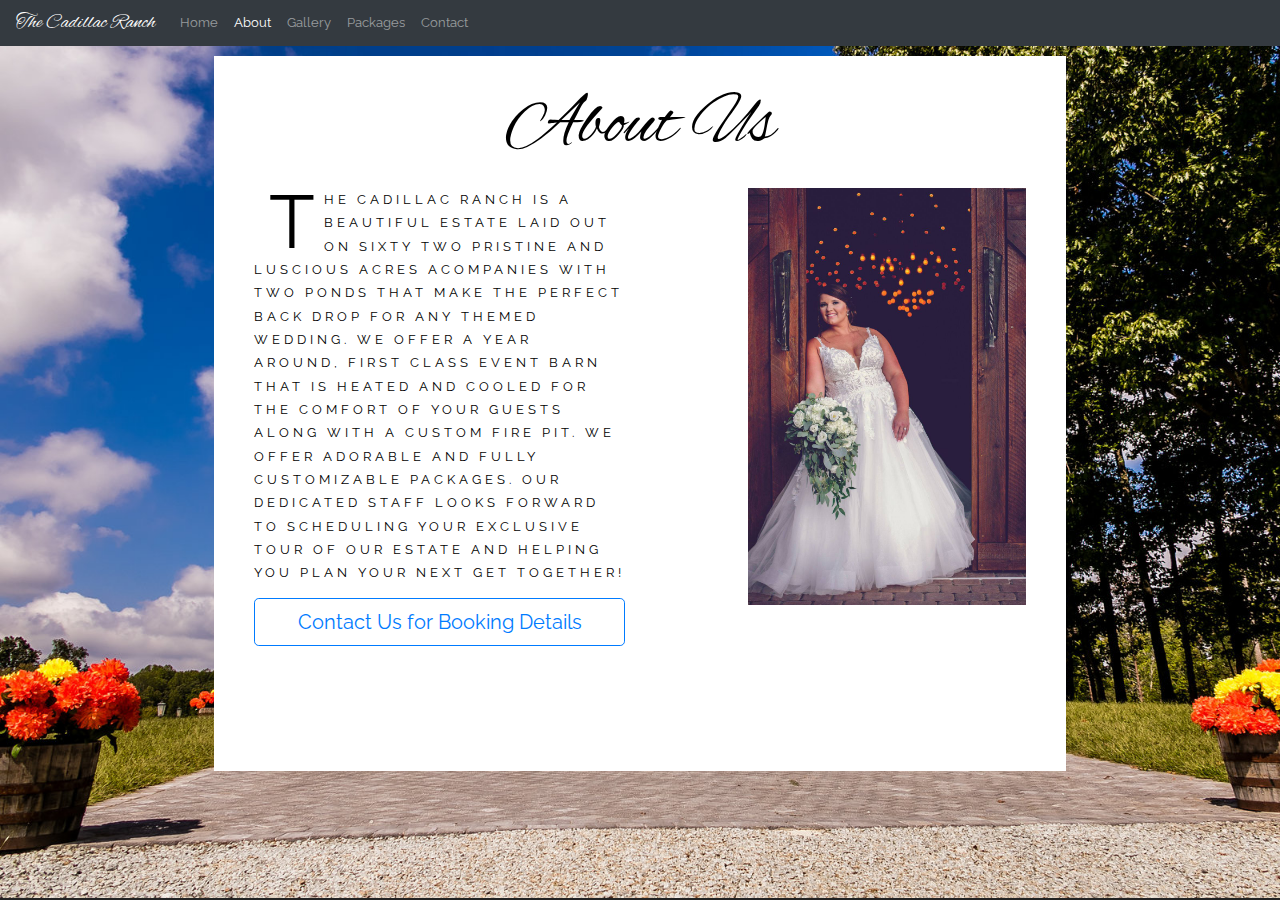
==== commit 33144758: "Update about.html" ====
--- a/about.html
+++ b/about.html
@@ -64,7 +64,7 @@
 									</div>
 									<div class='col-md'>
 										<img src='images/fulls/au-1.jpg'
-											alt='' style="width: 85%; float: right">
+											alt='' style="width: 75%; float: right">
 									</div>
 								</div>
 							</div>
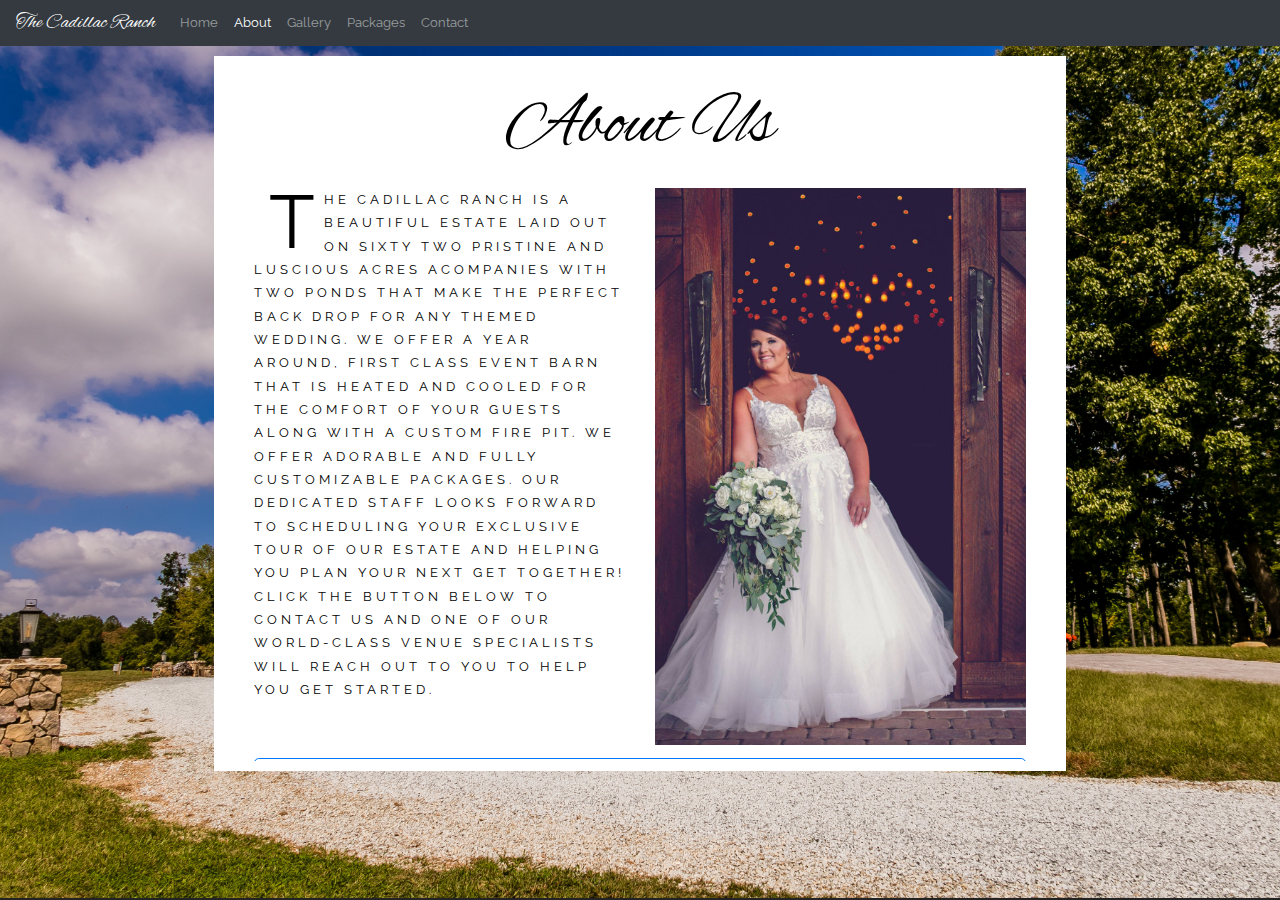
==== commit c3a8d61c: "Customer requests" ====
--- a/about.html
+++ b/about.html
@@ -57,16 +57,19 @@
 												BARN THAT IS HEATED AND COOLED FOR THE COMFORT OF YOUR GUESTS ALONG WITH
 												A CUSTOM FIRE PIT. WE OFFER ADORABLE AND FULLY CUSTOMIZABLE PACKAGES.
 												OUR DEDICATED STAFF LOOKS FORWARD TO SCHEDULING YOUR EXCLUSIVE TOUR OF
-												OUR ESTATE AND HELPING YOU PLAN YOUR NEXT GET TOGETHER!</p>												
+												OUR ESTATE AND HELPING YOU PLAN YOUR NEXT GET TOGETHER! CLICK THE BUTTON BELOW TO CONTACT US AND ONE OF OUR WORLD-CLASS VENUE SPECIALISTS WILL REACH OUT TO YOU TO HELP YOU GET STARTED.</p>												
 										</div>
 										<br />
-										<a class="btn btn-outline-primary btn-lg btn-block" href="contact.html" role="button">Contact Us for Booking Details</a>
+										<br />
 									</div>
 									<div class='col-md'>
 										<img src='images/fulls/au-1.jpg'
-											alt='' style="width: 75%; float: right">
+											alt='' style="width: 100%; float: right; ">
 									</div>
 								</div>
+								<br />
+								<a class="btn btn-outline-primary btn-lg btn-block" href="contact.html" role="button">Contact Us for Booking Details</a>
+								<br />
 							</div>
 						</div>
 					</div>
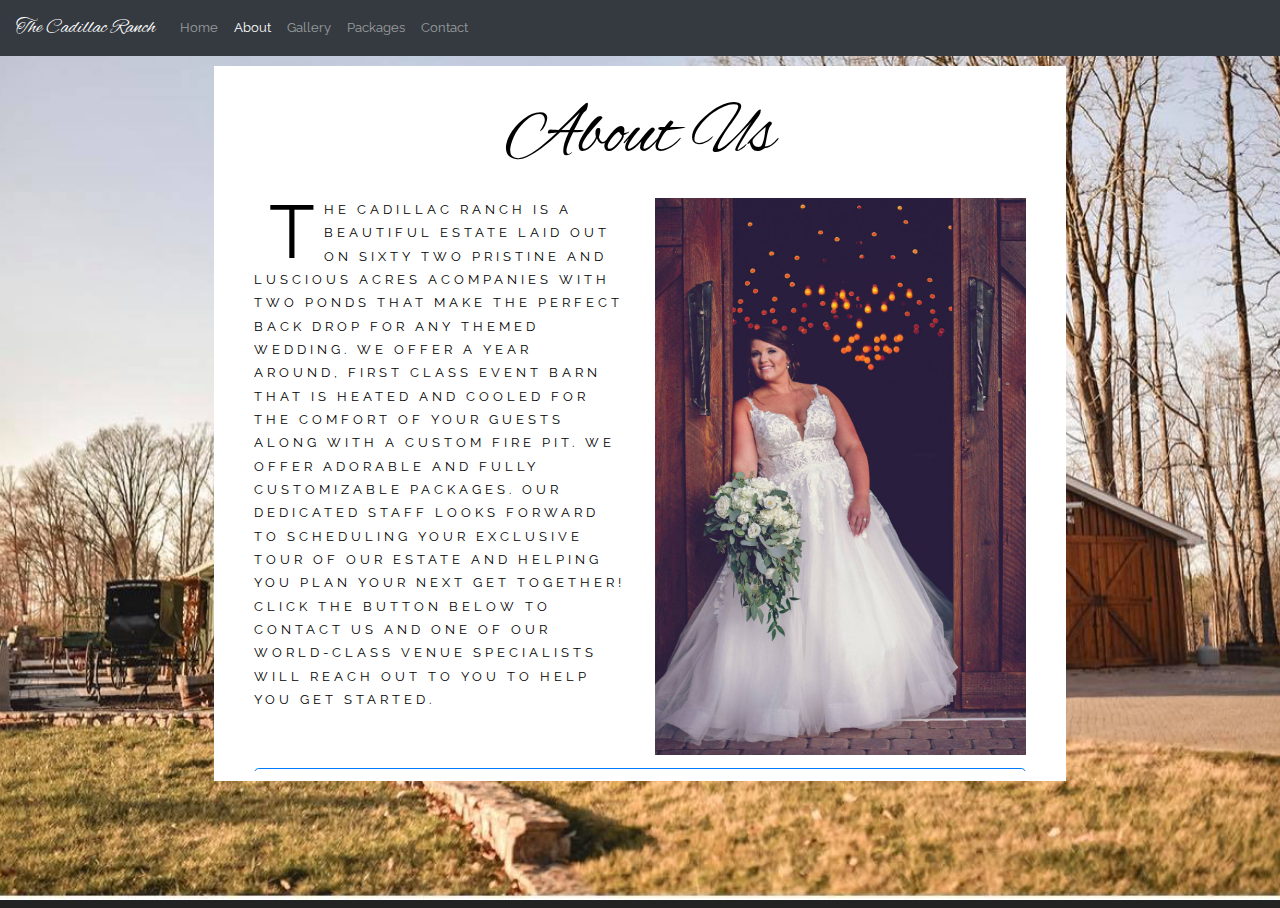
==== commit 54b6ba67: "Client requested changes" ====
--- a/about.html
+++ b/about.html
@@ -28,10 +28,10 @@
 		<button class="navbar-toggler" type="button" data-toggle="collapse" data-target="#navbarTogglerDemo02"
 			aria-controls="navbarTogglerDemo02" aria-expanded="false" aria-label="Toggle navigation"> <span
 				class="navbar-toggler-icon"></span> </button>
-		<div class="collapse navbar-collapse" id="navbarTogglerDemo02">
+		<div class="collapse navbar-collapse" id="navbarTogglerDemo02" style="height: 40px;">
 			<ul class="navbar-nav mr-auto mt-2 mt-lg-0">
 				<li class="nav-item"> <a class="nav-link" href="index.html">Home</a> </li>
-				<li class="nav-item active"> <a class="nav-link" href="#">About <span
+				<li class="nav-item active"> <a class="nav-link" href="#">About<span
 							class="sr-only">(current)</span></a> </li>
 				<li class="nav-item"> <a class="nav-link" href="gallery.html">Gallery</a> </li>
 				<li class="nav-item"> <a class="nav-link" href="packages.html">Packages</a> </li>
--- a/assets/css/main.css
+++ b/assets/css/main.css
@@ -12,6 +12,7 @@
      font-family: 'Open Sans', sans-serif;
      font-family: 'Raleway', cursive;
      vertical-align: baseline;
+
 }
  article, aside, details, figcaption, figure, footer, header, hgroup, menu, section {
      display: block;
@@ -231,7 +232,7 @@
     /* Set a specific height */
      height: calc(100vh - 48px);
     /* Create the parallax scrolling effect */
-     background-attachment: scroll;
+     background-attachment: fixed;
      background-position: center;
      background-repeat: no-repeat;
      background-size: cover;
@@ -325,16 +326,14 @@
 }
  .flex {
      object-fit: cover;
+     height: 85%;
+     width: 85%;
      justify-content: center;
-     width: 35%;
-     height: 250px;
      margin: 0;
      padding: 7px 7px;
      transition: all 0.5s;
 }
- .flex:hover {
-     transform: scale(1.1);
-}
+
  .contactDiv {
      content: "Hi";
      position: absolute;
@@ -473,8 +472,8 @@
     
      body {
          background-attachment: scroll;
-         background-size: cover;
-         background-repeat: no-repeat, no-repeat, no-repeat;
+         background-size: contain;
+         background-repeat: repeat, repeat, repeat;
          background-position: top left, bottom left, 50% 0%;
          
     }
@@ -487,10 +486,6 @@
         background-repeat: no-repeat;
         background-size: cover;
      }
-
-     body, input, select, textarea {
-         font-size: 11pt;
-    }
 }
  @media screen and (max-width: 1280px) {
     .parallax {
@@ -876,6 +871,16 @@
      color: black;
      overflow-y: auto;
 }
+
+#main .item.span-11 {
+    width: 65vw;
+    height: calc(97vh - 70px);
+    margin: 15px;
+    background-color: white;
+    color: black;
+    overflow-y: auto;
+}
+
  #main .item.moviespan-10 {
      width: 65vw;
      height: calc(75vh - 70px);
@@ -1179,12 +1184,20 @@
     margin: 0 auto;
 }
 
+.wrapHeader {
+    max-width: 100%;
+    width: 100%;
+    margin: 0 auto;
+}
+
 .gallery {
     grid-template-columns: repeat(8, 1fr);
     grid-template-rows: repeat(35, 5vw);
     grid-gap: 15px;
     width: 100%;
-    padding-top: 60px;
+}
+.galleryHeader {
+    width: 100%;
 }
 
 .gallery__item--bg-1 {
@@ -1337,6 +1350,14 @@
     transition: .4s linear;
 }
 
+.gallery__img_padding {
+    width: 100%;
+    height: 100%;
+    object-fit: cover;
+    transition: .4s linear;
+    padding: 20px;
+}
+
 .gallery__item {
     overflow: hidden;
 }
@@ -1351,6 +1372,15 @@
     transition: .4s linear;
     transform: scale(1.2);
 }
+
+.galleryHeader__img:hover {
+    transition: .4s linear;
+}
+
+.galleryHeader__img {
+    scale: (1.2);
+}
+
 
 .lightbox {
     position: fixed;
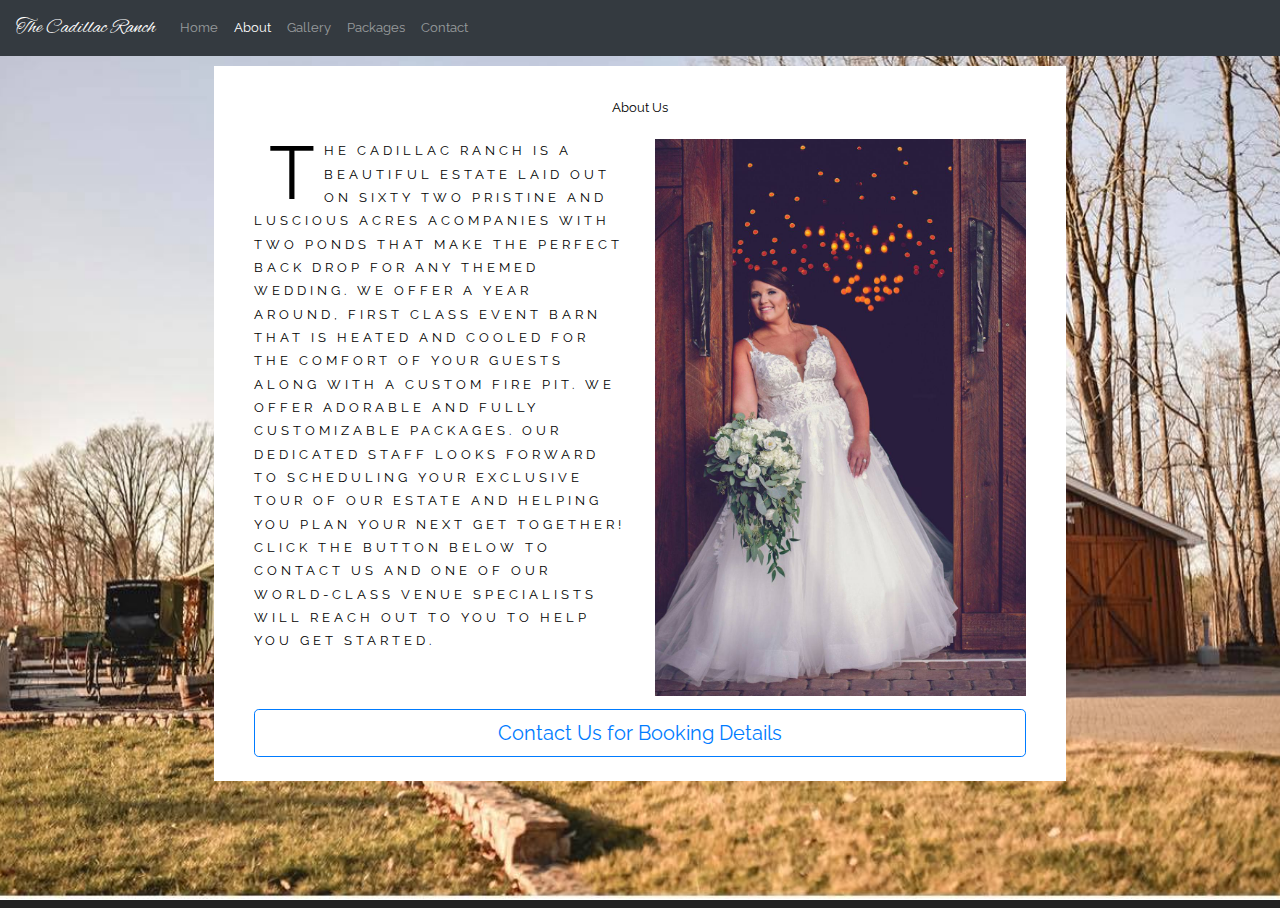
==== commit add56452: "Fixed headers" ====
--- a/about.html
+++ b/about.html
@@ -44,7 +44,7 @@
 			<section id="main" style="overflow: hidden; align-self: center;">
 				<div class="itemsContact" style="align-items: center;">
 					<div class="item span-10" style="align-items: center; height: calc(85vh - 70px)">
-						<p class="weddingHeader" style="text-align: center; font-size: 72; margin-top: 25px; margin-bottom: 25px;">About Us </p>
+						<p class="weddingHeaderNoPosition" style="text-align: center; font-size: 72; margin-top: 25px; margin-bottom: 25px;">About Us </p>
 
 						<div class="container" style="overflow: hidden; align-items: center;">
 							<div class='container'>
--- a/assets/css/main.css
+++ b/assets/css/main.css
@@ -249,11 +249,20 @@
 }
 
  .weddingHeader {
+     left: 0;
+     right: 0;
+     stroke: black;
+     position: absolute;
      text-align: center;
      font-family: 'Open Sans', sans-serif;
      font-family: 'Alex Brush', cursive;
      font-size: 72px;
 }
+    font-family: 'Open Sans', sans-serif;
+    font-family: 'Alex Brush', cursive;
+    font-size: 72px;
+}
+
 .indexHeader {
     text-align: center;
     font-family: 'Open Sans', sans-serif;
@@ -1252,22 +1261,22 @@
 .gallery__item--7 {
     grid-column-start: 1;
     grid-column-end: 5;
-    grid-row-start: 17;
-    grid-row-end: 20;
+    grid-row-start: 12;
+    grid-row-end: 16;
 }
 
 .gallery__item--8 {
     grid-column-start: 5;
     grid-column-end: 9;
-    grid-row-start: 18;
-    grid-row-end: 22;
+    grid-row-start: 15;
+    grid-row-end: 20;
 }
 
 .gallery__item--9 {
     grid-column-start: 5;
     grid-column-end: 9;
-    grid-row-start: 15;
-    grid-row-end: 18;
+    grid-row-start: 10;
+    grid-row-end: 15;
 }
 
 .gallery__item--10 {
@@ -1308,22 +1317,22 @@
 .gallery__item--15 {
     grid-column-start: 1;
     grid-column-end: 5;
-    grid-row-start: 20;
-    grid-row-end: 27;
+    grid-row-start: 16;
+    grid-row-end: 23;
 }
 
 .gallery__item--16 {
     grid-column-start: 5;
     grid-column-end: 9;
-    grid-row-start: 22;
+    grid-row-start: 20;
     grid-row-end: 31;
 }
 
 .gallery__item--17 {
     grid-column-start: 1;
     grid-column-end: 5;
-    grid-row-start: 27;
-    grid-row-end: 33;
+    grid-row-start: 23;
+    grid-row-end: 32;
 }
 
 .gallery__item--18 {
@@ -1336,8 +1345,8 @@
 .gallery__item--20 {
     grid-column-start: 1;
     grid-column-end: 5;
-    grid-row-start: 33;
-    grid-row-end: 36;
+    grid-row-start: 32;
+    grid-row-end: 36    ;
 }
 
 
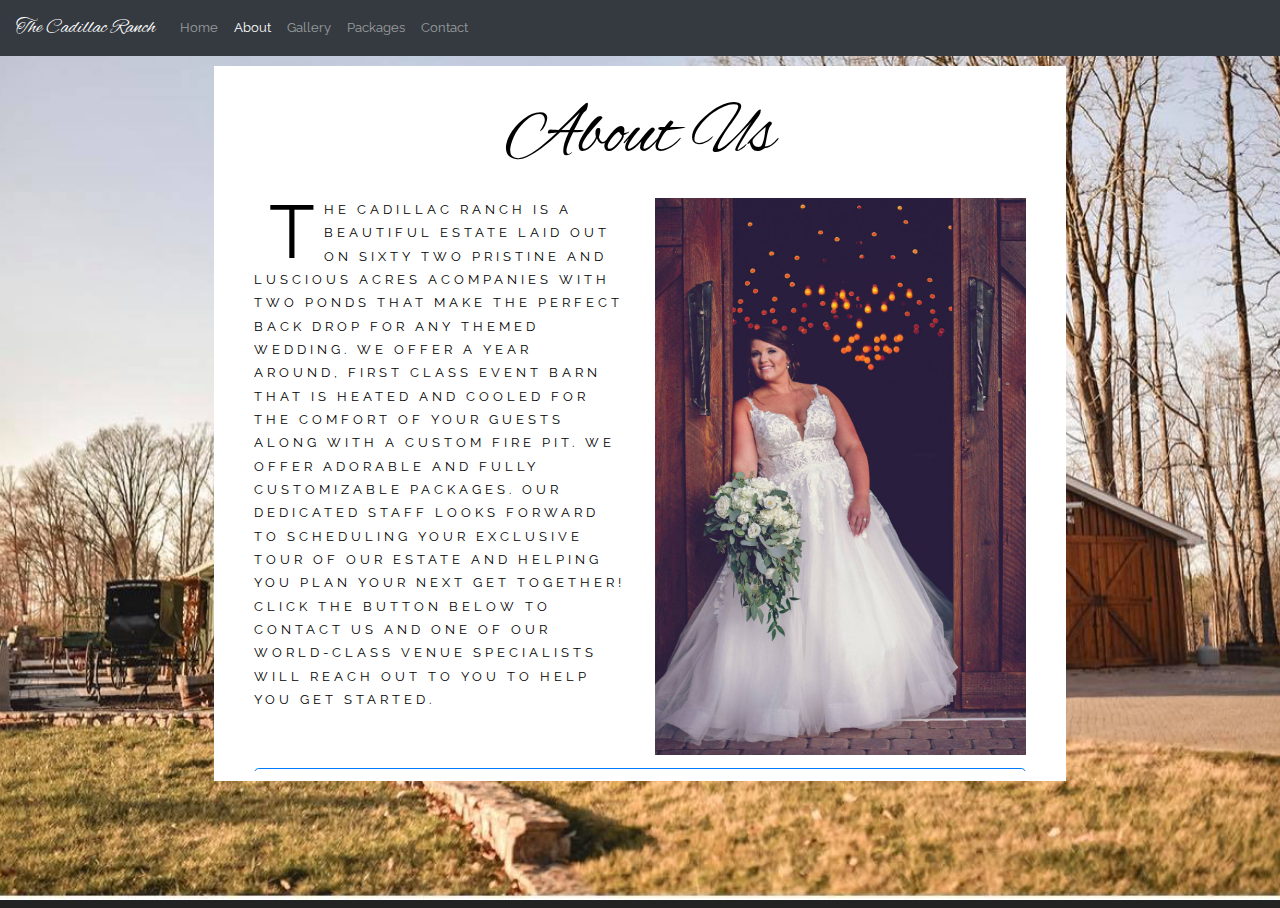
==== commit 7a87badd: "Go-live codebase" ====
--- a/about.html
+++ b/about.html
@@ -24,7 +24,7 @@
 
 <body class="is-preload" onload="onPageLoad()">
 	<nav class="navbar sticky-top navbar-expand-lg navbar-dark bg-dark scrolling-navbar"> <a class="navbar-brand"
-			href="#">The Cadillac Ranch</a>
+			href="index.html">The Cadillac Ranch</a>
 		<button class="navbar-toggler" type="button" data-toggle="collapse" data-target="#navbarTogglerDemo02"
 			aria-controls="navbarTogglerDemo02" aria-expanded="false" aria-label="Toggle navigation"> <span
 				class="navbar-toggler-icon"></span> </button>
--- a/assets/css/main.css
+++ b/assets/css/main.css
@@ -258,6 +258,9 @@
      font-family: 'Alex Brush', cursive;
      font-size: 72px;
 }
+
+.weddingHeaderNoPosition {
+    text-align: center;
     font-family: 'Open Sans', sans-serif;
     font-family: 'Alex Brush', cursive;
     font-size: 72px;
